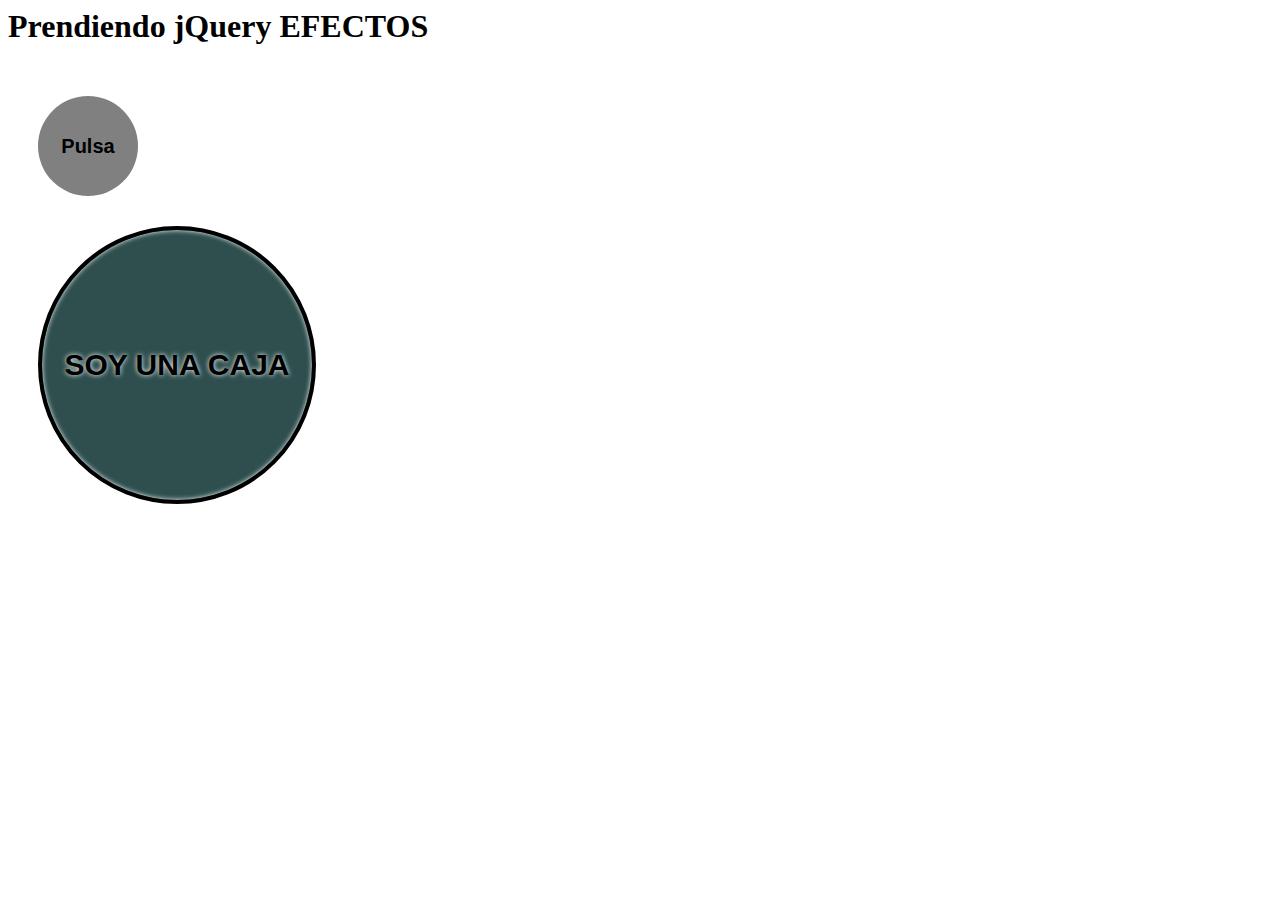
==== efectos.html @ 50f2ed4e "w" ====
<!DOCTYPE>
<html lang="es">

<head>
    <meta charset="UTF-8">
    <meta http-equiv="X-UA-Compatible" content="IE=edge">
    <meta name="viewport" content="width=device-width, initial-scale=1.0">
    <!-- <script src="https://code.jquery.com/jquery-3.6.0.js"
        integrity="sha256-H+K7U5CnXl1h5ywQfKtSj8PCmoN9aaq30gDh27Xc0jk=" crossorigin="anonymous"></script> -->
    <script src="js/jquery-3.6.0.js"></script>
    <script src="js/04-efectos.js"></script>
    <title>Aprenediendso jQuery Efectos</title>
    <style>
        .caja {
            display: flex;
            /* float: left; */
            width: 250px;
            height: 250px;
            border: 4px solid black;
            border-radius: 999px;
            background-color: darkslategrey;
            color: black;
            justify-content: center;
            align-items: center;
            text-transform: uppercase;
            font-weight: bold;
            text-shadow: 0px 0px 5px #fff;
            font-size: 30px;
            font-family: sans-serif;
            box-shadow: 0px 0px 5px white inset;
            margin: 30px;
            padding: 10px;
            cursor: pointer;
            transition: none;

        }
        button{
            border:none;
            margin-left: 30px;
            margin-top: 30px;
        }
        button:active {
            border-style: none !important;
        }

        :focus {
            outline:none;
            transform: rotate(45deg);
        }
    </style>
</head>

<body>
    <h1>Prendiendo jQuery EFECTOS</h1>

    <!-- <button id="mostrar">Mostrar</button>
    <button id="ocultar">Ocultar</button> -->
    <button id="todoEnUno">Pulsa</button>
    <div class="caja caja1">
        Soy una caja
    </div>


</body>

</html>
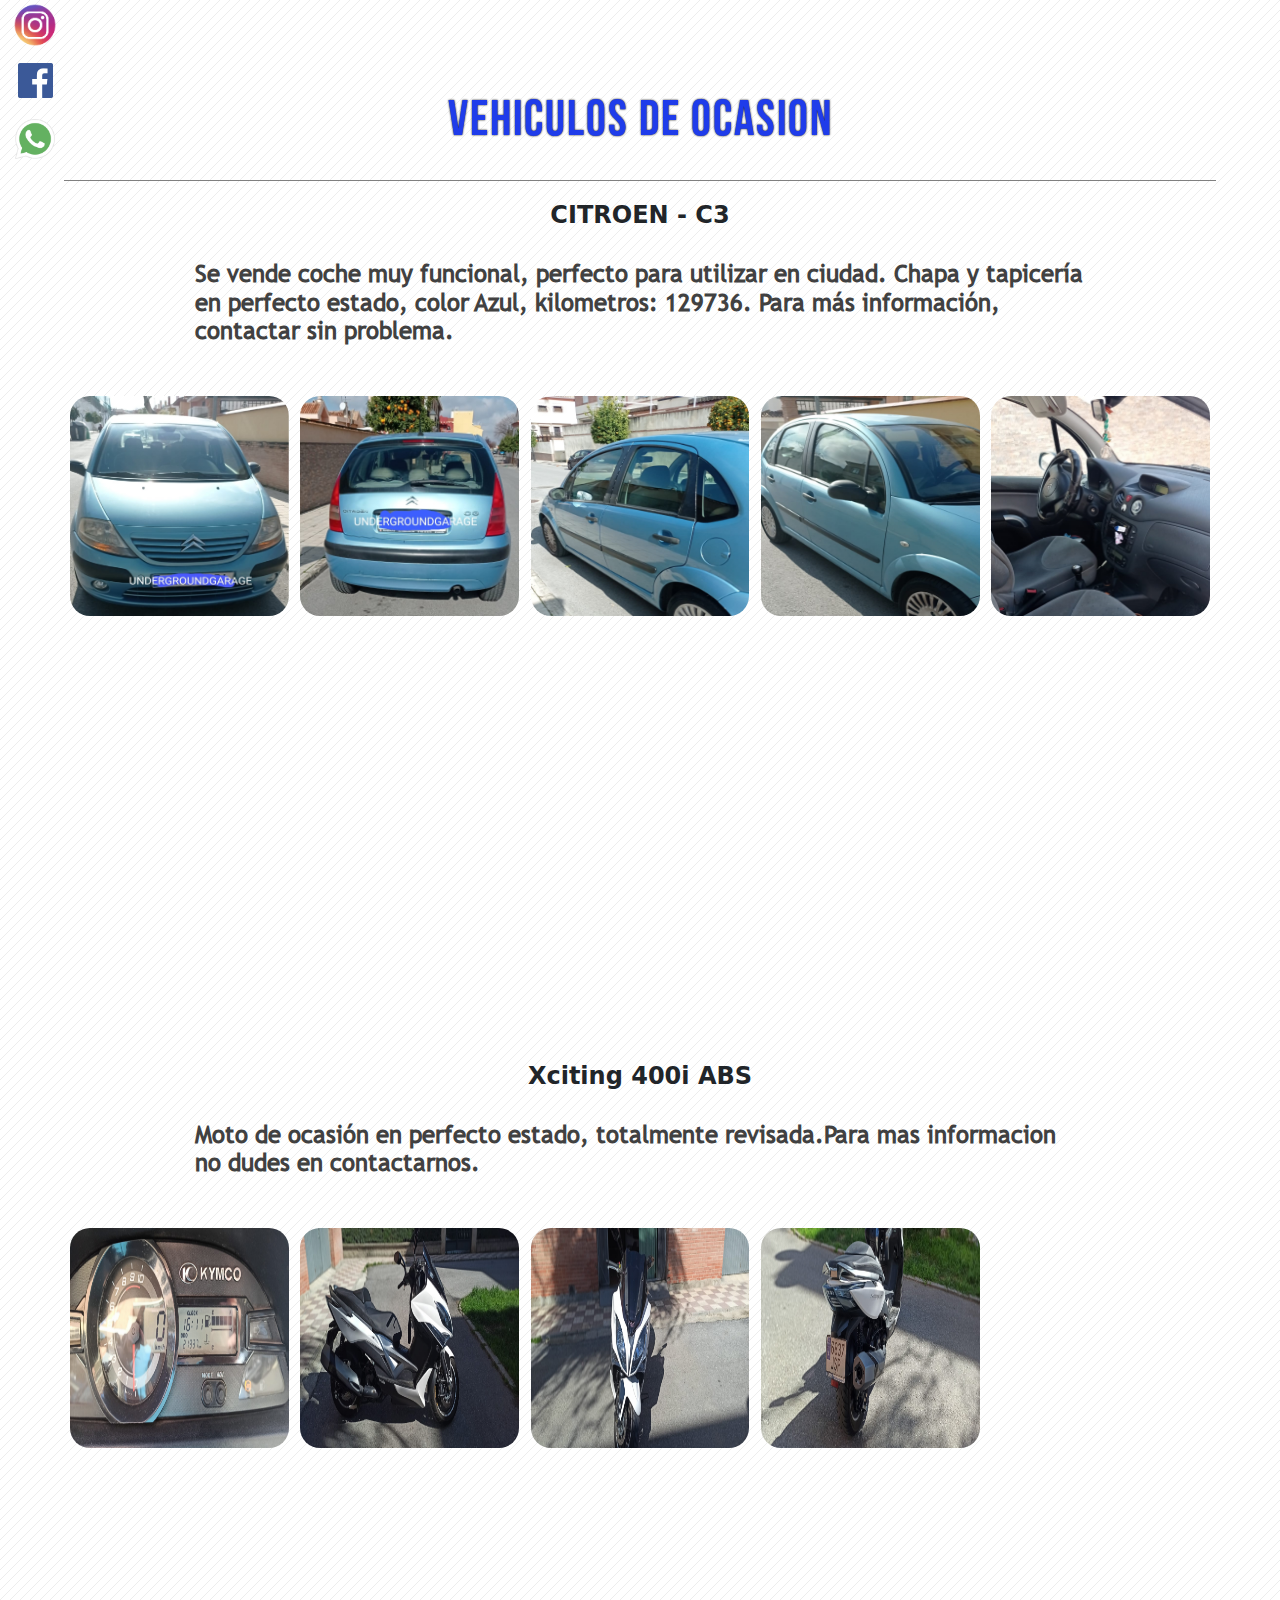
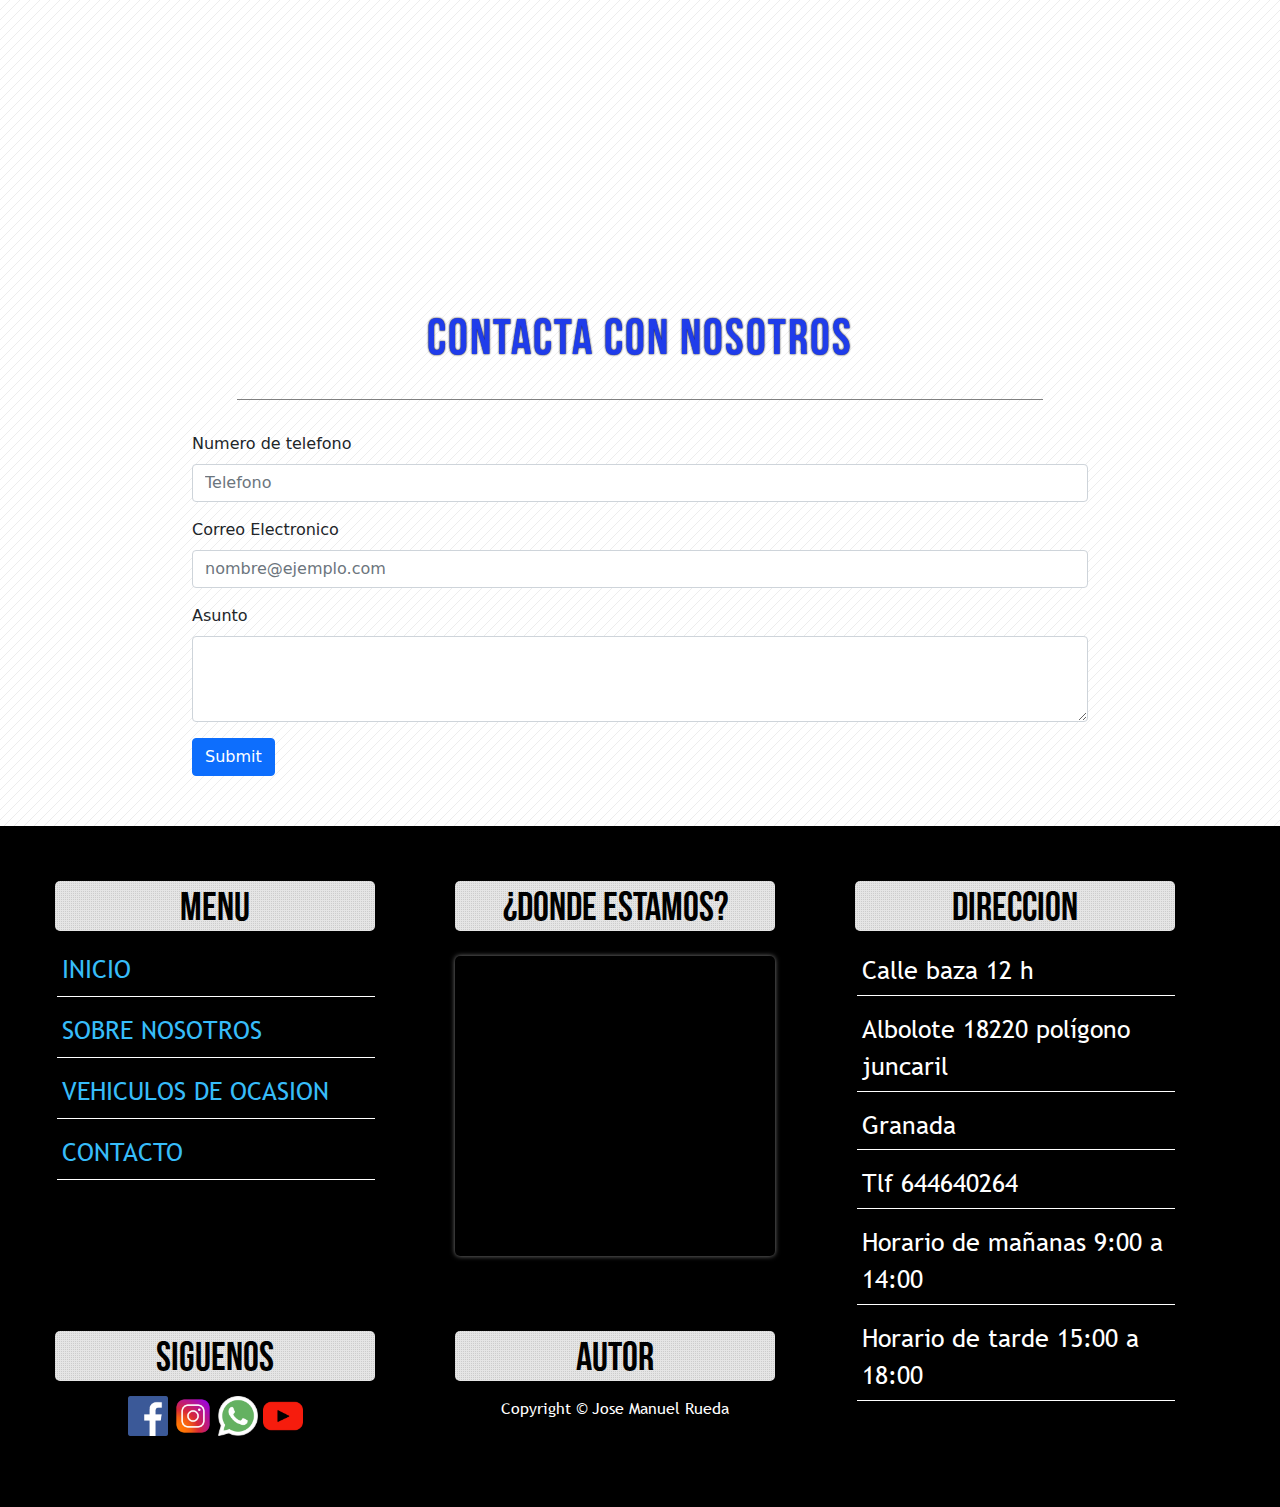
==== commit be035716: "w" ====
--- a/efectos.html
+++ b/efectos.html
@@ -1,66 +1,183 @@
-<!DOCTYPE>
+
+<!DOCTYPE html>
 <html lang="es">
 
 <head>
     <meta charset="UTF-8">
     <meta http-equiv="X-UA-Compatible" content="IE=edge">
+    <!-- <meta name="viewport" content="width=device-width, user-scalable=no"> -->
     <meta name="viewport" content="width=device-width, initial-scale=1.0">
-    <!-- <script src="https://code.jquery.com/jquery-3.6.0.js"
-        integrity="sha256-H+K7U5CnXl1h5ywQfKtSj8PCmoN9aaq30gDh27Xc0jk=" crossorigin="anonymous"></script> -->
+    <script src="https://code.jquery.com/jquery-3.6.0.js"
+        integrity="sha256-H+K7U5CnXl1h5ywQfKtSj8PCmoN9aaq30gDh27Xc0jk=" crossorigin="anonymous"></script>
     <script src="js/jquery-3.6.0.js"></script>
     <script src="js/04-efectos.js"></script>
-    <title>Aprenediendso jQuery Efectos</title>
-    <style>
-        .caja {
-            display: flex;
-            /* float: left; */
-            width: 250px;
-            height: 250px;
-            border: 4px solid black;
-            border-radius: 999px;
-            background-color: darkslategrey;
-            color: black;
-            justify-content: center;
-            align-items: center;
-            text-transform: uppercase;
-            font-weight: bold;
-            text-shadow: 0px 0px 5px #fff;
-            font-size: 30px;
-            font-family: sans-serif;
-            box-shadow: 0px 0px 5px white inset;
-            margin: 30px;
-            padding: 10px;
-            cursor: pointer;
-            transition: none;
+    <title>UndergroundGarage</title>
+    <link rel="icon" type="favicon/x-icon" href="img/logo_undergrondgarage/logo_UG_BLANCO.png" style="width: 150px;">
+    <link rel="stylesheet" href="bootstrap/css/bootstrap.min.css">
+    <link rel="stylesheet" href="css/styles.css">
+    
 
-        }
-        button{
-            border:none;
-            margin-left: 30px;
-            margin-top: 30px;
-        }
-        button:active {
-            border-style: none !important;
-        }
+    <!-- <link rel="stylesheet" href="css/responsive.css"> -->
 
-        :focus {
-            outline:none;
-            transform: rotate(45deg);
-        }
-    </style>
 </head>
 
 <body>
-    <h1>Prendiendo jQuery EFECTOS</h1>
+    <!-- INICIO DE CABECERA ----->
+    <input type="checkbox" id="btn-nav" class="checkbox">
+    <header id="header">
+        <div class="header-container"><strong id="menu2"> MENU</strong>
+            <!-- <img class="header-logo" src="" alt="">MENU</img> -->
+            <label for="btn-nav" class="btn-label">
+                <div class="header-button"></div>
+            </label>
+        </div>
+        <div class="clearfix"></div>
+     
+    </header>
+    <nav class="menu">
+        <ul>
 
-    <!-- <button id="mostrar">Mostrar</button>
-    <button id="ocultar">Ocultar</button> -->
-    <button id="todoEnUno">Pulsa</button>
-    <div class="caja caja1">
-        Soy una caja
+            <li><a href="">INICIO</a></li>
+            <li><a href="#sobre-nosotros">NOSOTROS</a></li>
+            <li><a href="#vehiculos-ocasion">VEHICULOS DE OCASION</a></li>
+            <li><a href="efectos.html">Prueba</a></li>
+            <li><a href="#formulario">CONTACTO</a></li>
+        </ul>
+    </nav>
+    <!-- FIN DE LA CABECERA -------->
+    <div class="wasap">
+        <div class='iconos' id="twiter">
+            <a href="https://www.instagram.com/undergroundgaragegaby/" class='icono'>
+                <img id="insta"
+                    src="img/kisspng-computer-icons-logo-instagram-blog-akita-5b2ffdee6d0502.8875915015298718544466.png"
+                    alt="">
+            </a>
+        </div>
+        <div class='iconos' id='facebook'>
+            <a href="https://www.facebook.com/gabriel.ruedamartinez" class="icons blue icono"><img
+                    src="img/584ac2d03ac3a570f94a666d.png" alt=""></img></a>
+
+        </div>
+        <div class='iconos' id='youtube'>
+            <a href=" https://api.whatsapp.com/send?phone=34644640264" class='icono'>
+                <img src="img/whatsapp.png" alt="">
+            </a>
+        </div>
     </div>
+    
+    
+
+    <!-- VEHICULOS DE OCASION -->
 
 
+    <div id="vehiculos-ocasion" class="vehiculos-ocasion">
+        <div class="contenido">
+            <h2 class="titulos">VEHICULOS DE OCASION</h2>
+            <div id="c3">
+                <h4>CITROEN - C3 <p>Se vende coche muy funcional, perfecto para utilizar en ciudad. Chapa y tapicería en perfecto estado, color Azul, kilometros: 129736. Para más información, contactar sin problema.  </p></h4>
+                <img src="img/vehiculos-ocasion/c3/img1.jpeg" alt="">
+                <img src="img/vehiculos-ocasion/c3/img2.jpeg" alt="">
+                <img src="img/vehiculos-ocasion/c3/img3.jpeg" alt="">
+                <img src="img/vehiculos-ocasion/c3/img4.jpeg" alt="">
+                <img src="img/vehiculos-ocasion/c3/img5.jpeg" alt="">
+            </div>
+            <div id="c3">
+                <h4>Xciting 400i ABS<p>Moto de ocasión en perfecto estado, totalmente revisada.Para mas informacion no dudes en contactarnos.</p></h4>
+                <img src="img/vehiculos-ocasion/Xciting/WhatsApp Image 2021-03-17 at 18.20.09.jpeg" alt="">
+                <img src="img/vehiculos-ocasion/Xciting/WhatsApp Image 2021-03-17 at 18.20.12 (1).jpeg" alt="">
+                <img src="img/vehiculos-ocasion/Xciting/WhatsApp Image 2021-03-17 at 18.20.12 (2).jpeg" alt="">
+                <img src="img/vehiculos-ocasion/Xciting/WhatsApp Image 2021-03-17 at 18.20.12.jpeg" alt="">
+      
+            </div>
+        </div>
+       
+    </div>
+    <!-- FIN VEHICULOS DE OCASION -->
+
+    <!-- CONTACTO -->
+    <section id="formulario">
+        <form action="pag.php" method="POST" name='Contact'>
+            <div class="contenido">
+                <h2 class="titulos">Contacta con nosotros</h2>
+            </div>
+            <div class="mb-3">
+                <label for="telefono" class="form-label">Numero de telefono</label>
+                <input type="number" class="form-control" name='telefono' id="telefono" placeholder="Telefono">
+            </div>
+            <div class="mb-3">
+                <label for="email" class="form-label">Correo Electronico</label>
+                <input type="email" class="form-control" name='email' id="email" placeholder="nombre@ejemplo.com">
+            </div>
+            <div class="mb-3">
+                <label for="asunto" class="form-label">Asunto</label>
+                <textarea class="form-control" name='asunto' id="asunto" rows="3"></textarea>
+            </div>
+            <input class="btn btn-primary" type="submit"></input>
+        </form>
+    </section>
+    <!--FIN CONTACTO -->
+    <!-- INICIO DEL FOOTER -->
+    <div class="clearfix"></div>
+    <footer id="footer">
+        <div class='wrap'>
+            <div id="menu_footer">
+                <h5>MENU</h5>
+                <ul>
+                    <li><a href="">INICIO</a></li>
+
+                    <li><a href="#sobre-nosotros">SOBRE NOSOTROS</a></li>
+                    <li><a href="#vehiculos-ocasion">VEHICULOS DE OCASION</a></li>
+                    <li><a href="#formulario">CONTACTO</a></li>
+                </ul>
+            </div>
+            <div id="location">
+                <h5>¿Donde estamos?</h5>
+                <iframe src="https://www.google.com/maps/embed?pb=!1m18!1m12!1m3!1d3176.863297934931!2d-3.644434684698024!3d37.227219979862824!2m3!1f0!2f0!3f0!3m2!1i1024!2i768!4f13.1!3m3!1m2!1s0xd71fd8f49150a3b%3A0xfebb81e3b175ee39!2sUnderground%20garage!5e0!3m2!1sen!2ses!4v1615591543558!5m2!1sen!2ses" width="600" height="450" style="border:0;" allowfullscreen="" loading="lazy"></iframe>
+                
+                
+            </div>
+
+            <div id="info">
+                <h5>Direccion</h5>
+                <p>
+                <ul>
+                    <li>Calle baza 12 h</li>
+                    <li>Albolote 18220 polígono juncaril</li>
+                    <li>Granada</li>
+                    <li>Tlf 644640264</li>
+                    <li>Horario de mañanas 9:00 a 14:00</li>
+                    <li>Horario de tarde 15:00 a 18:00</li>
+                </ul>
+                </p>
+            </div>
+            <div id="optimizado">
+                <h5>Siguenos</h5>
+                <p>
+                    <a href="https://www.facebook.com/gabriel.ruedamartinez"><img src="./img/redes-sociales/facebook.png" alt=""></img></a>
+                    <a href="https://www.instagram.com/undergroundgaragegaby/"><img src="./img/redes-sociales/instagram.png" alt=""></img></a>
+                    <a href=" https://api.whatsapp.com/send?phone=34644640264"><img src="./img/redes-sociales/whatsapp.png" alt=""></img></a>
+                    <a href=""><img src="./img/redes-sociales/youtube.png" alt=""></img></a>
+                    
+                </p>
+            </div>
+            <div id="autor">
+                <h5>Autor</h5>
+                <p>Copyright &copy; Jose Manuel Rueda</p>
+            </div>
+        </div>
+    </footer>
+    <!-- FIN DEL FOOTER -->
+    <!-- Global site tag (gtag.js) - Google Analytics -->
+    <script async src="https://www.googletagmanager.com/gtag/js?id=G-05ST44EKLR"></script>
+    <script>
+        window.dataLayer = window.dataLayer || [];
+        function gtag() { dataLayer.push(arguments); }
+        gtag('js', new Date());
+        gtag('config', 'G-05ST44EKLR');
+    </script>
+
+    <script type="text/javascript" src="jquery/jquery-3.5.1.min.js"></script>
+    <script type="text/javascript" src="bootstrap/css/bootstrap.min.css"></script>
 </body>
 
 </html>--- a/css/styles.css
+++ b/css/styles.css
@@ -0,0 +1,1203 @@
+/* FUENTES */
+@font-face {
+  font-family: TrebuchetMS;
+  src: url(fonts/TrebuchetMS.ttf);
+  font-weight: normal;
+  font-style: normal;
+}
+@font-face {
+  font-family: BebasNeue;
+  src: url(fonts/BebasNeue.otf);
+  font-weight: normal;
+  font-style: normal;
+}
+@font-face {
+  font-family: WebSymbolRegular;
+  src: url(fonts/websymbols-regular-webfont.svg#WeBSymbolsRegular) format(svg), url(fonts/websymbols-regular-webfont.eot);
+  src: url(fonts/websymbols-regular-webfont.eot?#iefix) format("truetype"), url(fonts/websymbols-regular-webfont.woff) format("woff"), url(fonts/websymbols-regular-webfont.ttf) format("truetype"), url(fonts/websymbols-regular-webfont.svg) format("svg");
+  font-weight: normal;
+  font-style: normal;
+}
+/* ESTILOS GENERALES */
+* {
+  margin: 0px auto;
+  padding: 0px auto;
+  list-style: none !important;
+  text-decoration: none !important;
+}
+
+.clearfix {
+  float: none;
+  clear: both;
+}
+
+body {
+  text-decoration: none !important;
+  background-image: url(../img/pattern.png);
+  width: 100%;
+}
+
+#barra-2 {
+  height: auto;
+}
+
+.ancho {
+  width: 50% !important;
+}
+
+.wrap {
+  text-decoration: none !important;
+  width: 1250px;
+  margin: 0px auto;
+}
+
+/* CABECERA */
+/* 1 cabecera */
+.grid-main {
+  display: grid;
+  grid-gap: 20px;
+  grid-template-columns: repeat(4, 2fr);
+  grid-column-end: auto;
+  grid-column: 2/3;
+  grid-row: 1/2;
+  align-items: center;
+}
+
+.site-description a {
+  grid-column: 2/3;
+  padding-left: 10px;
+  justify-content: center;
+  align-items: center;
+}
+
+.site-description img {
+  width: 26px;
+}
+
+.site-description {
+  margin-top: 10px;
+  width: auto;
+  height: 0px auto;
+}
+
+.gear, .icon {
+  font-family: WebSymbolRegular;
+}
+
+.wrap {
+  margin-top: 150px;
+}
+
+/* SOCIAL */
+.icons {
+  font-family: WebSymbolRegular;
+  font-size: 33px;
+}
+
+#social {
+  height: 190px;
+  overflow: hidden;
+}
+
+#social div {
+  font-size: 30px;
+  width: 50px;
+  height: 50px;
+  margin-left: 20px;
+  margin-top: 10px;
+  margin-bottom: 10px;
+  color: black;
+  overflow: hidden;
+}
+
+#social div a {
+  font-size: 40px;
+  font-weight: normal;
+  color: #1072a7;
+}
+
+#instaa {
+  height: 100%;
+}
+
+.red {
+  color: red !important;
+}
+
+.blue {
+  color: #1877f2 !important;
+}
+
+.blue2 {
+  color: #00a2f3 !important;
+}
+
+.overlay {
+  display: block;
+  font-size: 30px;
+  transform: translateY(-100%);
+  margin-left: -10px;
+  margin-top: -35px;
+  margin-bottom: 20px;
+  color: #1072a7;
+  position: absolute;
+  transition: all 300ms linear;
+  opacity: 0;
+}
+
+#social div:hover .overlay {
+  opacity: 1;
+  text-shadow: 0px 0px 1px #777676, 1px 1px 1px black, 0px 0px 1px white, 0px 1px black;
+  font-family: BebasNeue;
+  transform: translateY(0%) scale(1.5, 1.5);
+  transform: translateX(100%) scale(1.5, 1.5);
+}
+
+#logo {
+  grid-column: 1/2;
+  grid-row: 1/3;
+  width: auto;
+  background-color: transparent;
+  text-align: center;
+  margin-top: 10px;
+  margin-left: 20px;
+  letter-spacing: 1px;
+  cursor: pointer;
+  overflow: hidden;
+  transition: all 300ms;
+  height: auto;
+}
+
+#logo .gear {
+  display: none;
+  float: left;
+  font-size: 30px;
+  margin-top: 10px;
+  margin-left: 26px;
+  /* inicio animacion */
+  animation-name: rotate-gear;
+  animation-duration: 3s;
+  animation-iteration-count: infinite;
+  animation-timing-function: linear;
+  transition: all 500ms;
+}
+
+#imagen-logo {
+  display: block;
+  /* width: 70px; */
+  padding-left: 40px;
+  padding-bottom: 10px;
+  height: 100px;
+  margin: 10px auto;
+}
+
+@keyframes rotate-gear {
+  0% {
+    transform: rotateZ(0deg);
+    color: white;
+  }
+  50% {
+    transform: rotateZ(180deg);
+    color: black;
+  }
+  100% {
+    transform: rotateZ(360deg);
+    color: white;
+  }
+}
+#logo:hover h3 {
+  animation: fromRinght 300ms linear;
+}
+
+@keyframes fromRinght {
+  from {
+    transform: translateX(200%);
+  }
+  to {
+    transform: translateX(0%);
+  }
+}
+#logo:hover .gear {
+  /* animation-name: desdeabajo; */
+  /* animation-duration: linear; */
+  /* animation-iteration-count: infinite; */
+  animation: frombellow 500ms linear;
+}
+
+@keyframes frombellow {
+  0% {
+    transform: translateY(0%);
+  }
+  50% {
+    transform: translateY(200%);
+  }
+  100% {
+    transform: translateY(0%);
+  }
+}
+/* fin animacion */
+/* #logo:hover{
+    border-radius: 2px;
+    color: black;
+    background-color:#2176b3;
+} */
+#logo h3 {
+  display: block;
+  float: right;
+  font-size: 40px;
+  margin-top: 5px;
+  transition: all 300ms;
+  margin-right: 65px;
+}
+
+#menu {
+  display: flex;
+  justify-content: center;
+  align-items: center;
+  grid-column: 2/3;
+  grid-row: 2/3;
+  height: auto;
+  background-color: transparent;
+  transition: all 500ms;
+}
+
+#menu ul {
+  display: flex;
+  justify-content: center;
+  align-items: center;
+  height: 30px;
+}
+
+#menu ul li a {
+  color: white;
+  display: block;
+  transition: all 200ms;
+  text-decoration: none !important;
+}
+
+#menu ul li a:hover {
+  color: #37bcf9;
+  transform: scale(1.2, 1.2);
+  transition: all 200ms;
+}
+
+#menu ul li {
+  font-size: 24px;
+  display: inline-block;
+  margin: 0px 20px 0px 20px;
+  letter-spacing: 1px;
+  line-height: 70px;
+}
+
+/* BANER */
+#baner {
+  margin-top: 80px;
+  width: 93.5%;
+  height: 250px;
+  border: 10px solid white;
+  box-shadow: 0px 0px 2px gray;
+  /* background-position: -70px -360px; */
+  background-position: center;
+  background-image: url(../img/logo_undergrondgarage/logopeq.jpg);
+  background-repeat: no-repeat;
+  background-size: 50%;
+  /* margin: 20px auto; */
+  animation: showText 5s linear;
+  overflow: hidden;
+}
+
+/* @keyframes showText{
+    0% {
+        background-position: -70px -60px;
+    }
+    100% {
+        background-position: -70px -360px;
+    }
+} */
+#baner h1 {
+  background-color: white;
+  display: none;
+  width: 80% !important;
+  height: auto;
+  font-family: BebasNeue;
+  color: white;
+  font-size: 70px;
+  letter-spacing: 3px;
+  margin: 38px auto;
+  margin-left: 6%;
+  font-weight: normal;
+  text-shadow: 2px 2px 1px black;
+  text-transform: uppercase;
+  animation: showText2 5s linear;
+}
+
+@keyframes showText2 {
+  0% {
+    transform: translateX(-200%) scale(5.5);
+  }
+  /* 25%{
+      transform: translateX(300%) scale(4,5);
+
+
+  }    */
+  50% {
+    transform: translateX(200%) scale(3.5);
+    color: rgba(255, 255, 255, 0.508);
+  }
+  75% {
+    transform: translateX(-100%) scale(2.1);
+    opacity: 0;
+    color: white;
+  }
+  100% {
+    transform: translateX(0%) scale(1, 1);
+    opacity: 1;
+    color: white;
+    text-shadow: 2px 2px 1px black;
+  }
+}
+/* boton wasap */
+.wasap {
+  display: grid;
+  grid-template-columns: 15%;
+  grid-template-rows: repeat(4, 1fr);
+  /* grid-template-rows: repeat(10,1fr); */
+  width: auto;
+  height: auto;
+  padding-left: 10px;
+  position: fixed;
+  grid-row-gap: 10px;
+  /* transform: translateX(1%); */
+}
+
+#twiter img {
+  margin-bottom: -10px !important;
+  width: 50px;
+}
+
+#twiter {
+  margin: 0px auto;
+  grid-column: 1/2;
+  grid-row: 1/2;
+}
+
+#facebook {
+  width: 50px;
+  display: flex;
+  justify-content: center;
+  align-items: center;
+}
+
+#facebook img {
+  width: 35px !important;
+  grid-column: 1/2;
+  grid-row: 2/3;
+}
+
+#youtube {
+  width: 50px;
+}
+
+#youtube img {
+  display: flex;
+  justify-content: center;
+  align-items: center;
+  width: 40px !important;
+  grid-column: 1/2;
+  grid-row: 3/4;
+}
+
+#wasapp {
+  grid-column: 1/2;
+  grid-row: 4/5;
+}
+
+#wasapp img {
+  width: 50px;
+}
+
+.wrap {
+  margin-top: 15px;
+}
+
+/* CAJAS DE TARGETAS */
+#cards {
+  margin-top: 20px;
+  width: 0px auto;
+  display: grid;
+  grid-template-columns: repeat(3, 1fr);
+  grid-column-gap: 20px;
+}
+
+#card {
+  width: 80%;
+  height: auto;
+  border: 1px solid #ccc;
+  box-shadow: 1px 1px 2px #ddd;
+  overflow: hidden;
+  display: block;
+  float: left;
+  background-color: white;
+  margin-top: 40px;
+  cursor: pointer;
+  transition: all 400ms;
+  text-align: center;
+}
+
+#card:hover {
+  background-color: black;
+}
+
+.icon {
+  display: block;
+  width: 90%;
+  height: auto;
+  line-height: 110px;
+  /* margin-top: 24px; */
+  font-size: 50px;
+  margin: 0px auto;
+  padding: 10px;
+  transition: all 300ms;
+}
+
+.icon img {
+  width: 90%;
+}
+
+#card:hover .icon {
+  animation: moveicon 500ms linear;
+  color: #37bcf9;
+  font-size: 70px;
+}
+
+@keyframes moveicon {
+  from {
+    transform: translateY(-200%);
+  }
+  to {
+    transform: translateY(0%);
+  }
+}
+#card:hover .category {
+  animation: movecategory 600ms linear;
+  color: White;
+}
+
+@keyframes movecategory {
+  from {
+    transform: translateX(-100%);
+  }
+  to {
+    transform: translateX(0%);
+  }
+}
+.category {
+  width: 90%;
+  height: 50px;
+  color: #1d538c;
+  font-family: TrebuchetMS;
+  font-weight: bold;
+  transition: all 300ms;
+  padding: 10px;
+  font-size: 21px;
+}
+
+.description {
+  font-family: TrebuchetMS;
+  color: #2566aa;
+  font-size: 15px;
+  transition: all 300ms;
+  padding: 10px;
+}
+
+#card:hover .description {
+  animation: movedescription 700ms linear;
+}
+
+@keyframes movedescription {
+  from {
+    transform: translateY(300%);
+    color: black;
+  }
+  to {
+    transform: translateY(0%);
+    color: #2566aa;
+  }
+}
+.sobre-nosotros {
+  padding-top: 50px;
+  margin-top: 120px auto !important;
+}
+
+.contenido {
+  margin-bottom: 32px !important;
+  width: 80%;
+  height: auto;
+}
+
+.contenido h2 {
+  display: flex;
+  border-bottom: 1px solid gray;
+  align-items: center;
+  justify-content: center;
+  font-family: BebasNeue;
+  font-size: 50px;
+  padding-top: 50px;
+  padding-bottom: 30px;
+  letter-spacing: 2px;
+  color: #1F3CEA;
+  text-shadow: 0px 0px 2px black;
+  margin: 0px auto;
+  text-align: center;
+  width: auto;
+}
+
+.contenido p {
+  margin: 30px auto;
+  width: 80%;
+  height: auto;
+  font-family: TrebuchetMS;
+  color: #414141;
+}
+
+#imagen-pintura img {
+  width: 100%;
+}
+
+#clearfix {
+  float: none;
+  clear: both;
+}
+
+#footer {
+  width: 100%;
+  height: auto;
+  background-color: black;
+  color: white;
+  overflow: hidden;
+}
+
+#footer .wrap > div {
+  float: left;
+  width: 320px;
+  height: 370px;
+  margin: 40px;
+  text-align: center;
+  color: white;
+  font-family: TrebuchetMS;
+}
+
+#footer a {
+  text-decoration: none !important;
+  color: #37bcf9;
+  transition: all 300ms;
+}
+
+#footer h5 {
+  display: block;
+  background: url(../img/pxgray.png), white;
+  height: 50px;
+  initial-letter: 2px;
+  text-align: center;
+  font-size: 40px;
+  font-family: BebasNeue;
+  line-height: 55px;
+  color: black;
+  border-radius: 5px;
+  margin-bottom: 15px;
+}
+
+#footer ul {
+  text-align: left;
+  font-size: 25px;
+  margin-left: -30px;
+}
+
+#footer ul li {
+  margin-top: 10px;
+  padding: 5px;
+  border-bottom: 1px solid white;
+}
+
+#footer ul li a {
+  display: block;
+  height: 40px;
+  transition: all 300ms;
+}
+
+#footer ul li a:hover {
+  padding-left: 50px;
+  color: white;
+  transform: scale(1.3);
+}
+
+#footer iframe {
+  width: 100%;
+  height: 300px;
+  margin-top: 10px;
+  margin-bottom: 10px;
+  border-radius: 5px;
+  border: 5px solid white;
+  box-shadow: 0px 0px 5px gray;
+}
+
+#footer img {
+  margin-bottom: 15px;
+  width: 40px;
+}
+
+#footer #img {
+  margin-bottom: 15px;
+  max-width: 100%;
+  width: 200px !important;
+}
+
+#footer img:hover {
+  transform: scale(1.5);
+}
+
+#autor {
+  height: auto !important;
+}
+
+#optimizado {
+  height: auto !important;
+}
+
+#menu_footer {
+  height: auto !important;
+}
+
+#contenido h1 {
+  margin-bottom: 20px;
+}
+
+.checkbox {
+  display: none;
+}
+
+header {
+  background-color: black;
+  position: fixed;
+  margin-top: -80px;
+  width: 100%;
+  z-index: 10;
+}
+
+.header-container {
+  width: 90%;
+  position: relative;
+  margin: 1rem auto;
+  display: flex;
+  justify-content: space-between;
+  align-items: center;
+}
+
+.header-logo {
+  width: 3rem;
+}
+
+.btn-label {
+  width: 2rem;
+  height: 1.4rem;
+}
+
+#menu2 {
+  margin-right: 100px;
+  color: white;
+}
+
+.header-button {
+  width: 2rem;
+  height: 0.2rem;
+  background: white;
+  position: absolute;
+  top: 0.9rem;
+  transition: all 0.2s;
+}
+
+.header-button::before,
+.header-button::after {
+  content: "";
+  width: 2rem;
+  height: 0.2rem;
+  background: white;
+  position: absolute;
+  top: -0.6rem;
+  transition: all 0.2s;
+}
+
+.header-button::after {
+  top: 0.6rem;
+}
+
+.menu {
+  background: #d1d1d1;
+  width: 100%;
+  height: 16rem;
+  position: fixed;
+  z-index: 9;
+  top: -19rem;
+  display: flex;
+  flex-direction: column;
+  justify-content: space-around;
+  text-align: center;
+  padding-top: 2rem;
+  transition: all 0.5s;
+}
+.menu ul {
+  list-style: none;
+}
+.menu ul li {
+  margin: 0.5rem;
+}
+.menu ul li a {
+  font-size: 20px;
+  margin: 0.1rem;
+  color: #000;
+  text-decoration: none;
+}
+.menu ul li:hover {
+  color: #2566aa;
+  font-weight: bold;
+  transform: scale(1.4);
+}
+.menu ul li:hover a {
+  color: #2566aa;
+  font-weight: bold;
+  text-shadow: 0px 0px 1px #3570af;
+}
+
+.checkbox:checked ~ .menu {
+  top: 0rem;
+}
+
+.checkbox:checked + header .header-container label .header-button {
+  background: none;
+}
+
+.checkbox:checked + header .header-container label .header-button::before {
+  transform: rotate(35deg);
+  top: 0;
+}
+
+.checkbox:checked + header .header-container label .header-button::after {
+  transform: rotate(-35deg);
+  top: 0;
+}
+
+.vehiculos-ocasion {
+  padding-top: 40px;
+}
+
+.contenido {
+  width: 90%;
+}
+
+#c3 {
+  width: 100%;
+  margin: 0px auto;
+  display: grid;
+  grid-template-columns: repeat(5, 1fr);
+  grid-template-rows: 1fr 3fr;
+}
+#c3 img {
+  width: 95%;
+  height: 220px;
+  border-radius: 20px;
+}
+#c3 img:hover {
+  transform: scale(2);
+}
+#c3 h4 {
+  text-align: center;
+  margin: 20px;
+  font-weight: bold;
+  grid-column: 1/6;
+}
+#c3 h4 p {
+  text-align: start;
+}
+
+#formulario {
+  width: 70%;
+  margin: 0px auto;
+  padding-top: 40px;
+  padding-bottom: 50px;
+}
+
+@media (max-width: 1250px) {
+  .wrap {
+    width: 100%;
+  }
+
+  /* #card{
+      width: 17%;
+      margin: 1.2%;
+  } */
+  #card p {
+    display: block;
+    width: 90%;
+    margin: 0 auto;
+    text-align: center;
+  }
+
+  aside {
+    width: 30%;
+    min-height: 1000px;
+  }
+
+  aside input[type=text] {
+    width: 78%;
+  }
+
+  aside input[type=button] {
+    font-size: 14px;
+  }
+
+  #login input[type=submit], #login input[type=reset] {
+    width: 37.8%;
+    margin-left: 7.3%;
+  }
+
+  #login a {
+    font-size: 13px;
+  }
+
+  #articles {
+    width: 64%;
+  }
+
+  #articles article {
+    width: 95%;
+  }
+
+  #footer {
+    height: auto;
+  }
+
+  #footer .wrap > div {
+    width: 40%;
+  }
+
+  #footer .wrap > div:last-child {
+    width: 90%;
+  }
+
+  #footer h5 {
+    font-size: 35px;
+  }
+}
+@media (max-width: 1080px) {
+  .contenido {
+    width: 100%;
+  }
+
+  #card .category {
+    font-size: 17px;
+  }
+
+  #card .description {
+    font-size: 13px;
+  }
+
+  #c3 {
+    margin: 0px auto;
+    display: grid;
+    grid-template-columns: repeat(3, 1fr);
+    grid-template-rows: 1fr 2fr 2fr;
+  }
+  #c3 img {
+    width: 95%;
+    height: 300px;
+    border-radius: 20px;
+  }
+  #c3 img:hover {
+    transform: scale(1.5);
+  }
+  #c3 h4 {
+    margin: 20px;
+    font-weight: bold;
+    grid-column: 1/4;
+  }
+}
+@media (max-width: 988px) {
+  .overlay {
+    font-size: 24px;
+    margin-left: -5px;
+  }
+
+  .data {
+    font-size: 10px;
+    height: 20px;
+    line-height: 20px;
+  }
+}
+@media (max-width: 889px) {
+  #footer {
+    height: auto;
+  }
+
+  #footer .wrap > div {
+    width: 90%;
+  }
+
+  #footer h5 {
+    font-size: 25px;
+  }
+
+  #blog:hover a {
+    transform: scale(1.6);
+  }
+}
+@media (max-width: 895px) {
+  #login input[type=email], #login input[type=password] {
+    width: 70%;
+  }
+
+  #login a {
+    font-size: 12px;
+  }
+}
+@media (max-width: 850px) {
+  #baner {
+    width: 90%;
+    height: 150px !important;
+    /* margin-left:-10px; */
+  }
+
+  #baner h1 {
+    padding: 0px;
+    margin: 0px auto;
+    width: 80%;
+    line-height: 120px;
+    text-align: center;
+    font-size: 50px;
+  }
+
+  .contenido h1 {
+    font-size: 200%;
+  }
+}
+@media (max-width: 782px) {
+  aside input[type=text] {
+    width: 70%;
+  }
+}
+@media (max-width: 769px) {
+  #menu {
+    width: 100%;
+  }
+
+  #footer .wrap > div {
+    width: 97%;
+    margin-left: auto;
+  }
+
+  #footer .wrap > div:last-child {
+    width: 98%;
+    margin-left: auto;
+  }
+
+  .icon {
+    font-size: 40px;
+  }
+
+  .category {
+    width: 95%;
+    font-size: 14px;
+    margin-top: -30px;
+  }
+
+  #card:hover .icon {
+    font-size: 40px;
+  }
+
+  #c3 {
+    margin: 0px auto;
+    display: block;
+    grid-template-columns: 1fr !important;
+    grid-template-rows: 1fr repeat(5, 1fr) !important;
+  }
+  #c3 h4 {
+    text-align: center;
+  }
+  #c3 img {
+    display: flex;
+    width: 80%;
+    height: auto;
+    align-items: center;
+    margin-bottom: 30px;
+    justify-content: center;
+  }
+  #c3 img:hover {
+    transform: scale(1);
+  }
+}
+@media (max-width: 710px) {
+  #logo {
+    display: grid;
+    justify-content: center;
+    align-items: center;
+    grid-column: 1/3;
+    grid-row: 1/2;
+    grid-column: 1/2;
+    width: 90%;
+  }
+
+  #menu {
+    grid-column: 1/3;
+    grid-row: 2/3;
+    display: flex;
+    justify-content: center;
+    align-items: center;
+    height: auto;
+  }
+
+  .wrap {
+    margin-top: 15px;
+  }
+
+  #menu ul {
+    margin: 0px auto;
+    width: 100%;
+  }
+
+  #cards {
+    width: 100%;
+    padding: 0px;
+    display: grid;
+    grid-template-columns: 1fr;
+    grid-row-gap: 20px;
+  }
+
+  #card {
+    margin: 0px auto;
+    width: 90%;
+  }
+}
+@media (max-width: 640px) {
+  .titulos {
+    font-size: 30px !important;
+  }
+
+  .category {
+    width: 80%;
+  }
+
+  #span1 > input[type=text] {
+    width: 85%;
+  }
+
+  #boton {
+    width: 10%;
+  }
+
+  #imagen-logo {
+    padding-left: 0px;
+  }
+}
+@media (max-width: 610px) {
+  .contenido h1 {
+    font-size: 150%;
+  }
+}
+@media (max-width: 565px) {
+  #baner {
+    width: 80%;
+    height: 100px !important;
+    /* margin-left:-10px; */
+  }
+
+  .wrap {
+    margin-top: 15px !important;
+  }
+
+  #menu ul li {
+    display: flex;
+    align-items: center;
+    justify-content: center;
+    width: 30%;
+    font-size: 20px;
+    height: 30px;
+  }
+
+  #imagen-logo {
+    padding-left: 0px;
+    height: 80px;
+  }
+
+  .grid-main {
+    grid-column: 2/3;
+    grid-row: 1/2;
+  }
+}
+@media (max-width: 540px) {
+  #span1 > input[type=text] {
+    width: 85%;
+  }
+
+  #boton {
+    width: 10%;
+  }
+}
+@media (max-width: 478px) {
+  #menu ul li {
+    display: flex;
+    align-items: center;
+    width: 30%;
+    font-size: 17px;
+    justify-content: center;
+  }
+
+  #imagen-logo {
+    padding-left: 0px !important;
+  }
+
+  #cards {
+    margin-top: 20px;
+  }
+}
+@media (max-width: 432px) {
+  #imagen-logo {
+    display: flex;
+    justify-content: center;
+    align-items: center;
+    margin-bottom: 5px;
+  }
+
+  .grid-main {
+    grid-column: 1/2;
+    grid-row: 2/3;
+  }
+
+  #menu {
+    grid-column: 1/2;
+    grid-row: 2/3;
+  }
+
+  #menu ul {
+    padding: 0px;
+    width: 90%;
+  }
+
+  #menu ul li {
+    font-size: 13px;
+    width: 100%;
+  }
+}
+@media (max-width: 410px) {
+  #info ul li {
+    font-size: 20px;
+  }
+
+  #info {
+    margin-bottom: 20px;
+  }
+
+  #c3 h4 p {
+    font-size: 15px;
+  }
+}
+
+/*# sourceMappingURL=styles.css.map */
--- a/css/responsive.css
+++ b/css/responsive.css
@@ -0,0 +1,349 @@
+@media (max-width:1250px){
+    .wrap{
+        width: 90%;
+        
+    }
+    #baner h1{
+        width: 100%;
+        
+        
+
+    }
+    /* #card{
+        width: 17%;
+        margin: 1.2%;
+    } */
+    #card p{
+        display: block;
+        width: 90%;
+        margin: 0 auto;
+        text-align: center;
+    }
+    aside{
+        width: 30%;
+        min-height: 1000px;
+    }
+    aside input[type="text"]{
+        width: 78%;
+    }
+    aside input[type="button"]{
+        font-size: 14px;
+    }
+    #login input[type="submit"],#login input[type="reset"]{
+        width: 37.8%;
+        margin-left: 7.3%;
+    }
+    #login a {
+        
+        font-size: 13px;
+    }    
+    #articles{
+        width: 64%;
+    }
+    #articles article{
+        width: 95%;
+    }
+    #footer{
+        height: auto;
+    }
+    #footer .wrap > div{
+        width: 40%;
+    }
+    #footer .wrap > div:last-child{
+        width: 90%;
+    }
+    #footer h5{
+        font-size:35px;
+    }
+}
+@media (max-width:1080px){
+    .contenido{
+        width: 100%;
+    }
+    #card .category{
+        font-size: 17px;
+        
+
+    }
+    #card .description{
+        font-size:13px;
+    }
+   
+}
+@media (max-width:988px){
+    .overlay{
+        font-size:24px ;
+        margin-left: -5px;
+    }  
+    .data{
+        font-size: 10px;
+        height: 20px;
+        line-height: 20px;
+    }
+}
+@media (max-width:910px){
+   
+}
+@media (max-width:889px){
+    #footer{
+        height: auto;
+    }
+    #footer .wrap > div{
+        width: 90%;
+    }
+    
+    #footer h5{
+        font-size:25px;
+    }
+    #blog:hover a {
+        transform: scale(1.6);
+    }
+
+    
+}
+@media (max-width:895px){
+    #login input[type="email"], #login input[type="password"]{
+    width: 70%;
+    }
+    #login a {
+        font-size: 12px;
+    }
+}
+@media (max-width:850px){
+    #baner{
+        width:90%; 
+        /* margin-left:-10px; */
+    }
+    #baner h1{
+        padding: 0px;
+        margin: 0px auto ;
+        width: 95%;
+        line-height:120px;
+        text-align: center;
+        font-size: 50px;
+        
+
+    }
+    .contenido h1{
+        font-size: 200%;
+    }
+}
+@media (max-width:782px){
+    aside input[type="text"] {
+        width: 70%;
+    }
+}
+@media (max-width:769px){
+    #header{
+        height: 130px;
+    }
+    #menu{
+        width: 100%;
+    }
+    #footer .wrap > div {
+        width: 97%;
+        margin-left: auto;
+    }
+    #footer .wrap > div:last-child {
+        width: 98%;
+        margin-left: auto;
+    }
+    .icon{
+        font-size:40px
+    }
+    #card{
+        /* height:145px */
+    }
+    .category{
+        width: 95%;
+        font-size: 14px;
+        margin-top: -30px;
+
+    }    
+    #card:hover .icon {
+        
+        font-size: 40px;
+    }
+}
+@media (max-width:710px){
+    #header{
+        height: auto;
+        display:grid;
+        grid-template-columns: 40% 60%;
+        grid-template-rows: 1fr 1fr 1fr;
+    }
+    #menu{
+        grid-column: 1/3;
+        grid-row: 3/4;
+    }
+    .wrap{
+        margin-top: 190px;
+    }
+   
+    .contenido{
+        
+        margin-top: 120px  !important;
+    }
+   
+    #menu ul {
+        margin: 0px auto;
+            margin-left: auto;
+        margin-left: -38px;
+        width: 100%;
+    }
+    #cards{
+        width: 100%;
+        padding: 0px;
+        display: grid;
+        grid-template-columns:1fr;
+        grid-row-gap: 20px;
+        
+        
+    }
+    
+   
+    #card{
+        margin: 0px auto;
+        width: 90%;
+    }
+}   
+@media (max-width:640px){
+   
+    .category{
+        width: 80%;
+    }
+   
+    #span1 > input[type="text"] {
+        width: 85%;
+    }
+    #boton{
+        width:10%;
+    }
+    #imagen-logo{
+        padding-left: 0px;
+    }
+}
+@media (max-width:610px){
+    .contenido h1{
+        font-size: 150%;
+    }
+}
+@media (max-width:565px){
+    #header{
+        height: auto;
+        display:grid;
+        grid-template-columns: 1fr 1fr;
+        grid-template-rows: 1fr  0.5fr ;
+    }
+    #menu{
+        grid-row: 2/3;
+    }
+    #menu ul li{
+        display: flex;
+        align-items: center;
+        justify-content:center;
+        width: 30%;
+        font-size:20px;
+        height: 30px;
+    }
+    .wrap{
+        margin-top: 150px;
+    }
+    #logo{
+        height: auto;
+        grid-column: 1/2;
+        grid-row: 1/2;
+    }
+    #imagen-logo{
+        padding-left: 0px;
+        height: 80px;
+    }
+    .grid-main{
+        grid-column:2/3;
+        grid-row: 1/2;
+    }
+
+
+}
+
+@media (max-width:540px){
+    #baner{
+        line-height: 25px;
+        height: 120px;
+    }
+    #baner h1{
+        font-size: 25px;
+    }
+    
+    #span1 > input[type="text"] {
+        width: 85%;
+    }
+    #boton{
+        width:10%;
+    }
+  
+}
+
+@media (max-width:478px){ 
+    #menu ul li{
+        display: flex;
+        align-items: center;
+        width: 30%;
+        font-size:17px;
+        justify-content:center;
+    }
+   
+    #imagen-logo{
+        
+        
+        padding-left: 0px  !important;
+    }
+    #cards{
+        margin-top: 20px;
+    }
+}
+@media (max-width:432px){
+    #header{
+        height: auto;
+        display:grid;
+        grid-template-columns: 1fr ;
+        grid-template-rows: 1fr 0.5fr 0.5fr;
+    }
+    #logo{
+        grid-column:1/2;
+        display:grid;
+        justify-content: center;
+        align-items: center;
+        width:90%;
+    }
+    #imagen-logo{
+        display:flex;
+        justify-content: center;
+        align-items: center;
+        margin-bottom: 5px;
+    }
+    .grid-main{
+        grid-column:1/2;
+        grid-row: 2/3;
+    }
+    #menu{
+        grid-column:1/2;
+        grid-row: 3/4;
+
+    }
+    #menu ul li{
+        
+        font-size:13px;
+        width:100%;
+        
+    }
+    .wrap{
+        margin-top: 190px;
+    }
+    
+    
+}
+@media (max-width:410px){
+    
+}
+    
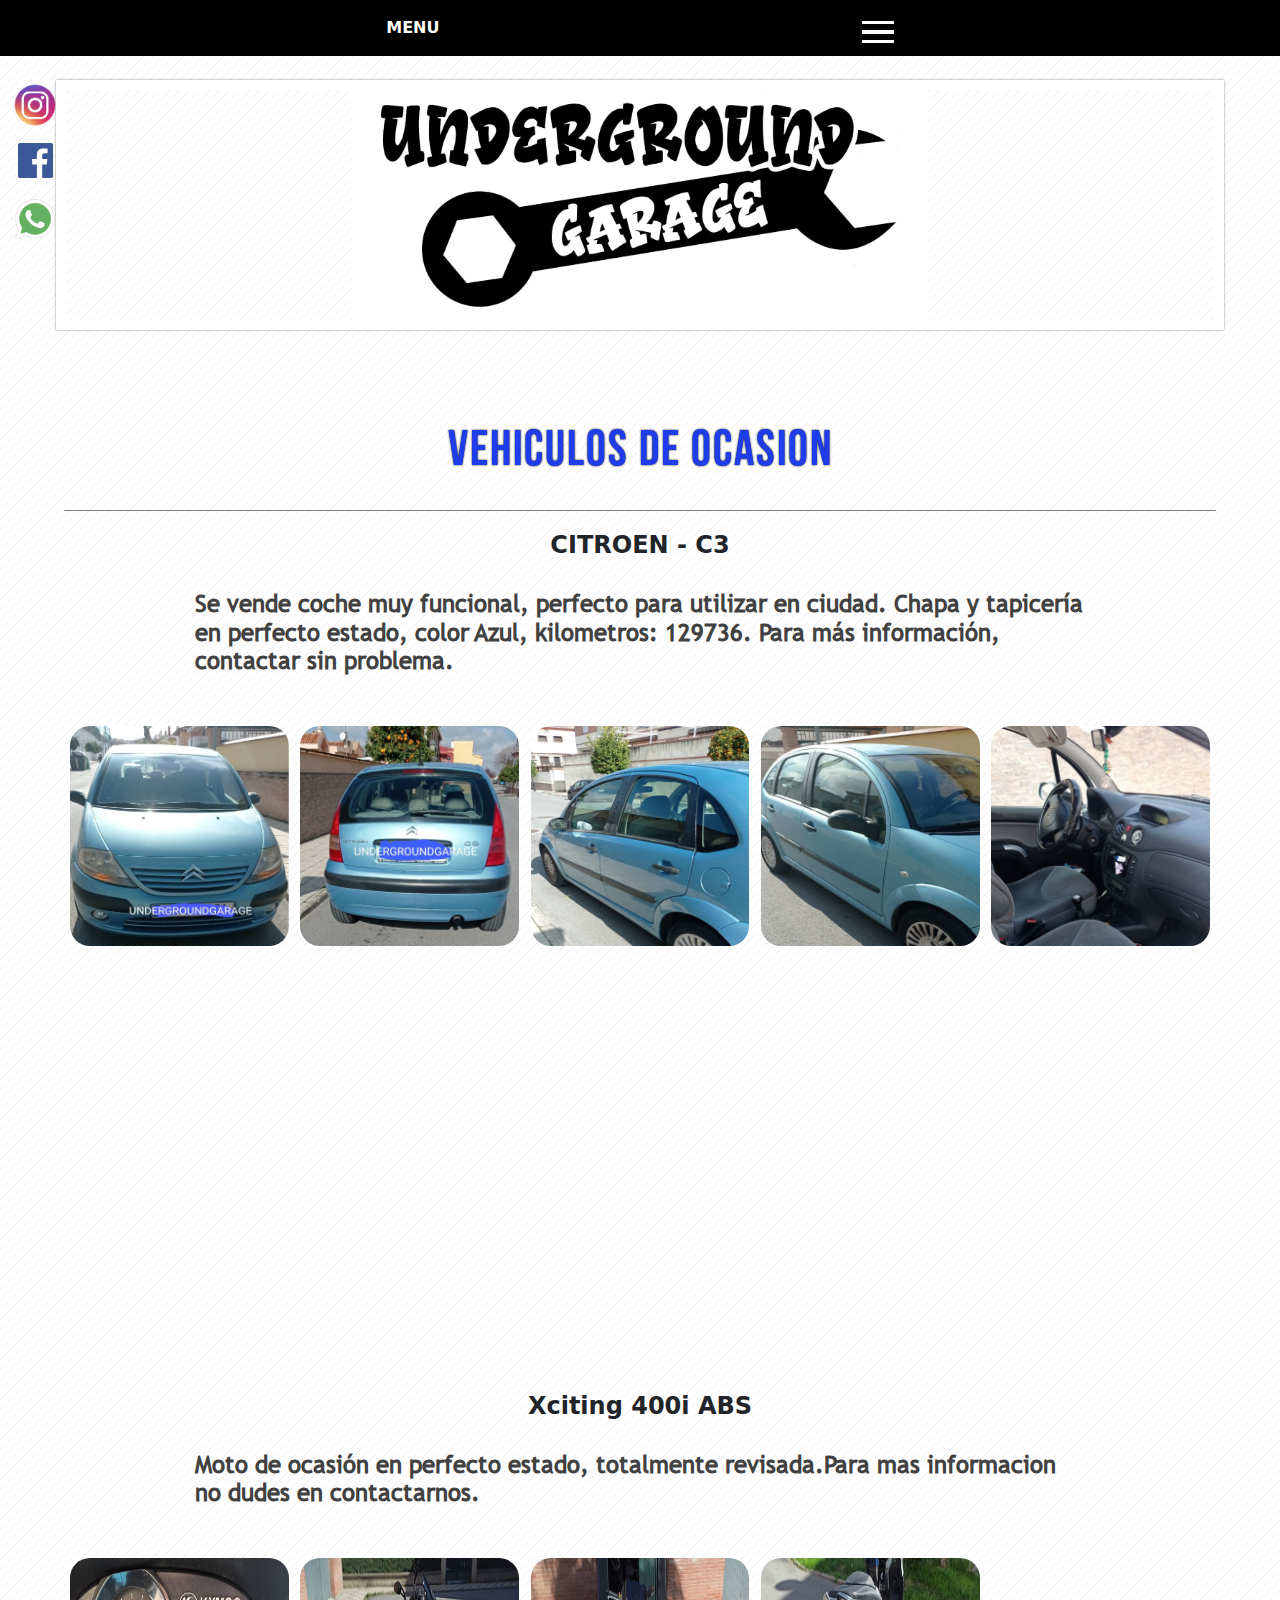
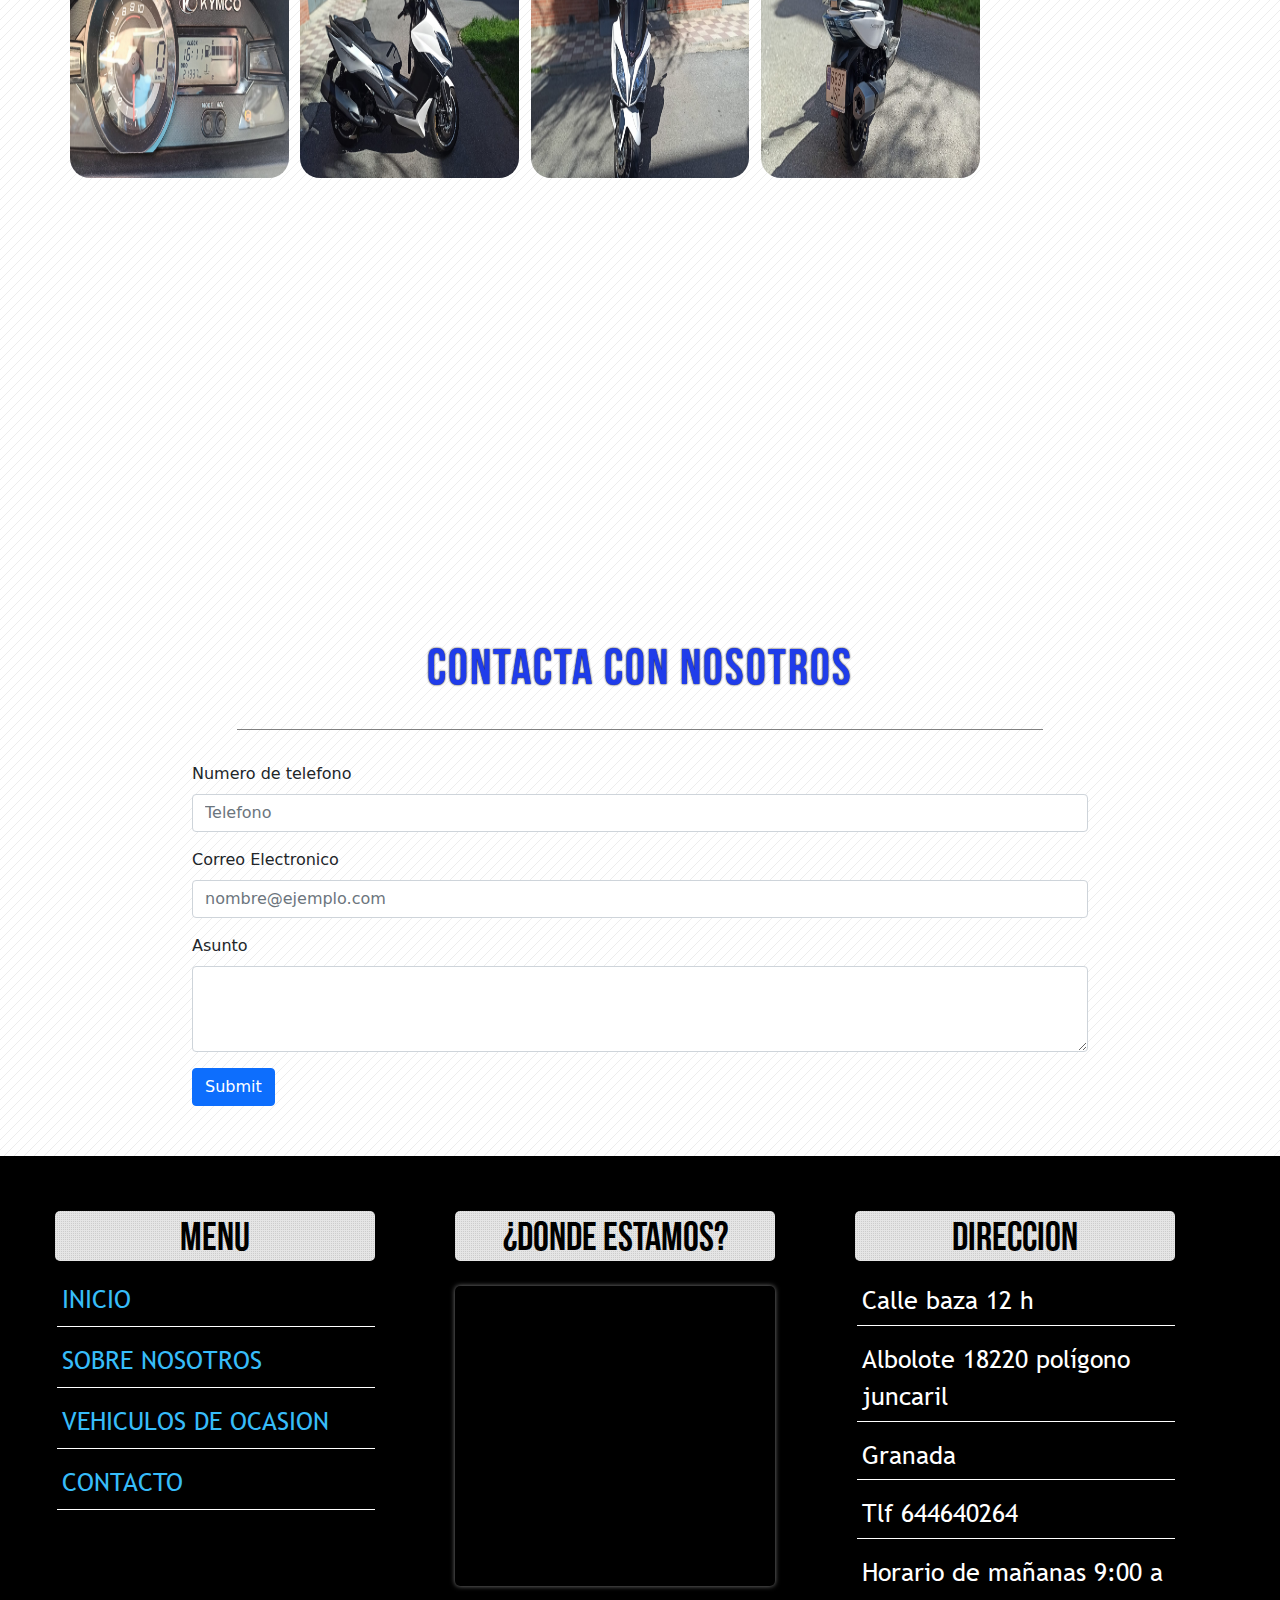
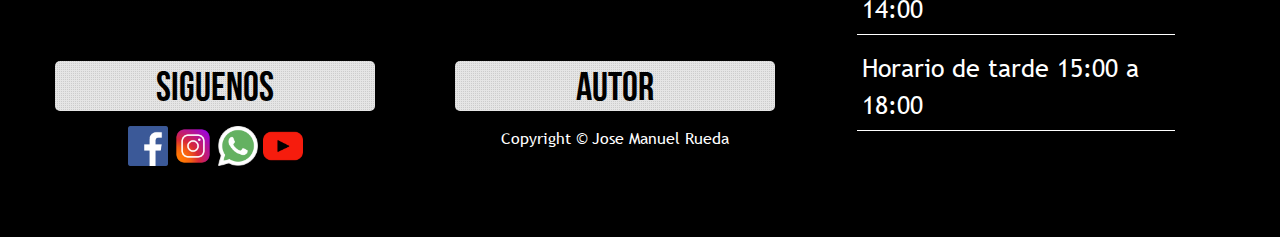
==== commit b53cf27a: "w" ====
--- a/efectos.html
+++ b/efectos.html
@@ -31,7 +31,7 @@
                 <div class="header-button"></div>
             </label>
         </div>
-        <div class="clearfix"></div>
+        
      
     </header>
     <nav class="menu">
@@ -65,7 +65,17 @@
         </div>
     </div>
     
-    
+    <section class="wrap">
+        <section id="info">
+            <!-- INICIO BANER -->
+            <div id="baner">
+                <h1>UNDERGROUNd GARAGE</h1>
+            </div>
+            <!-- FIN BANER -->
+            
+        </section>
+        <div class="clearfix"></div>
+    </section>
 
     <!-- VEHICULOS DE OCASION -->
 
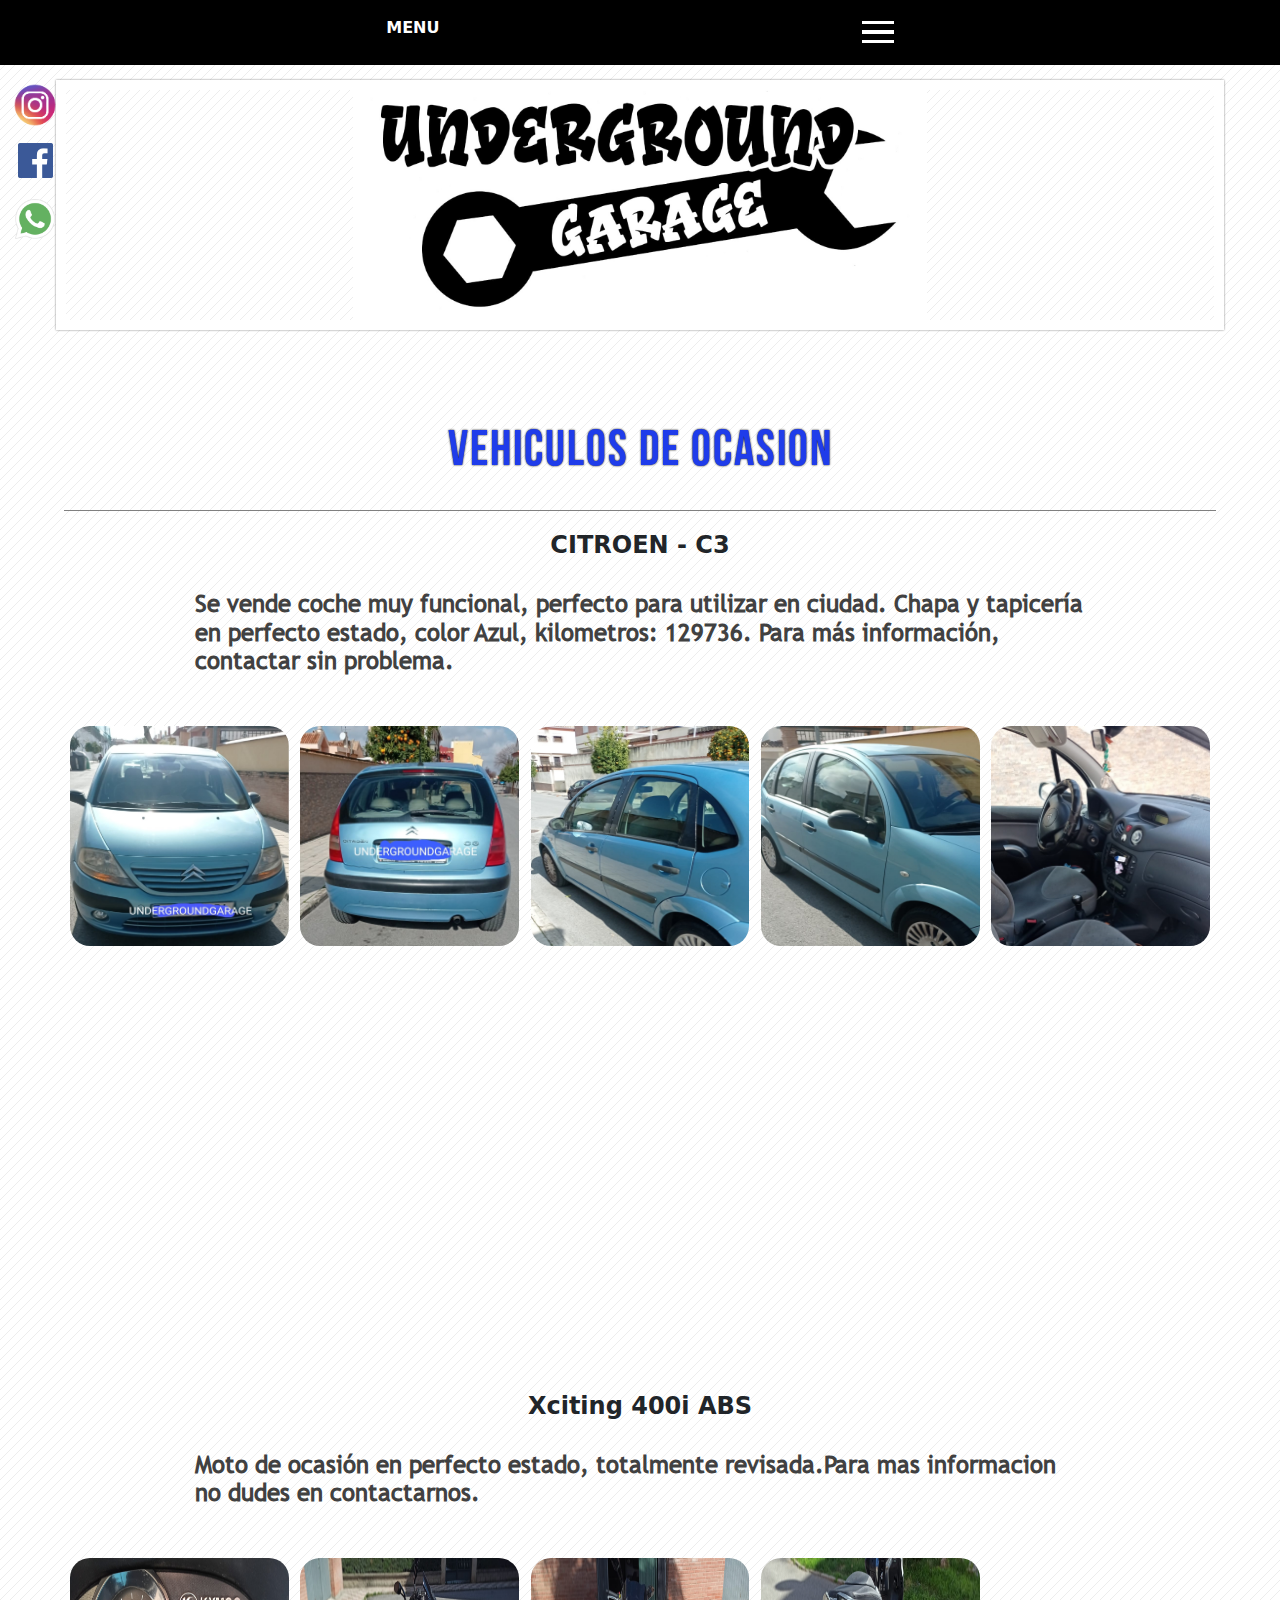
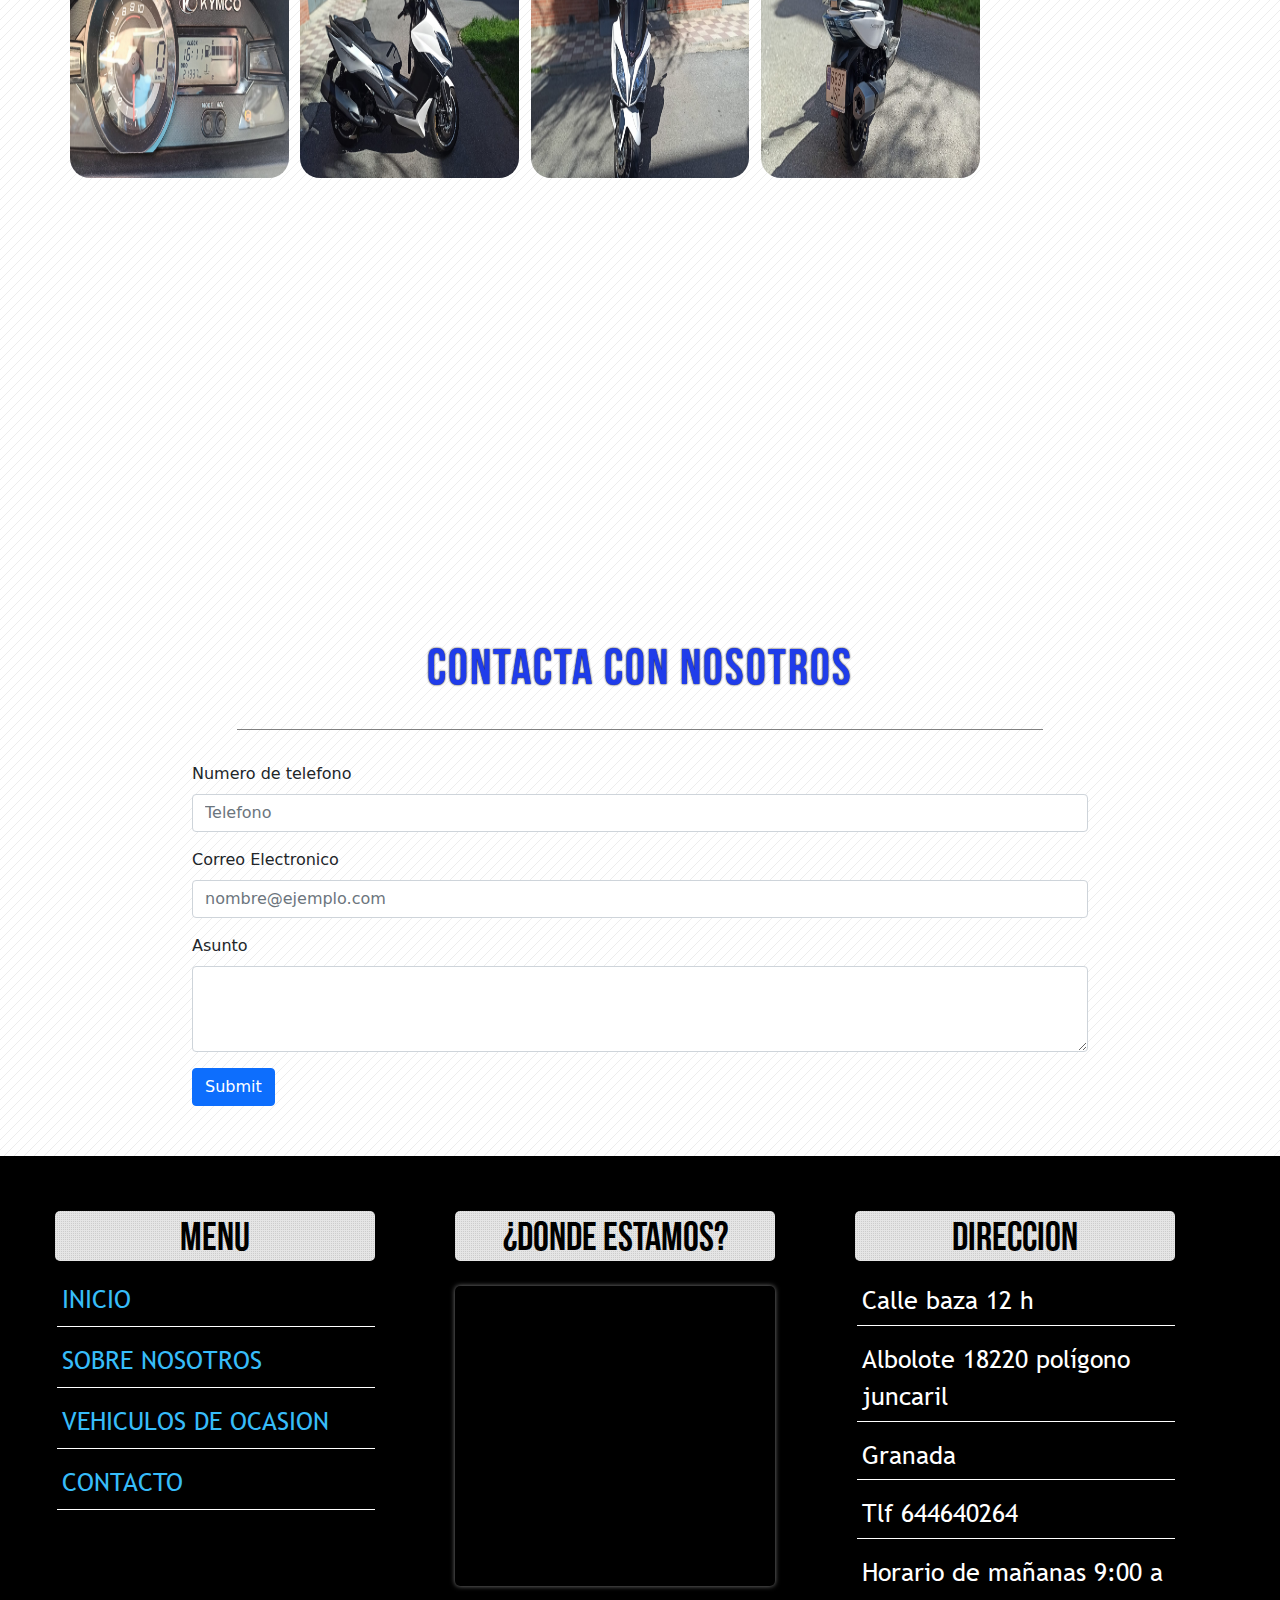
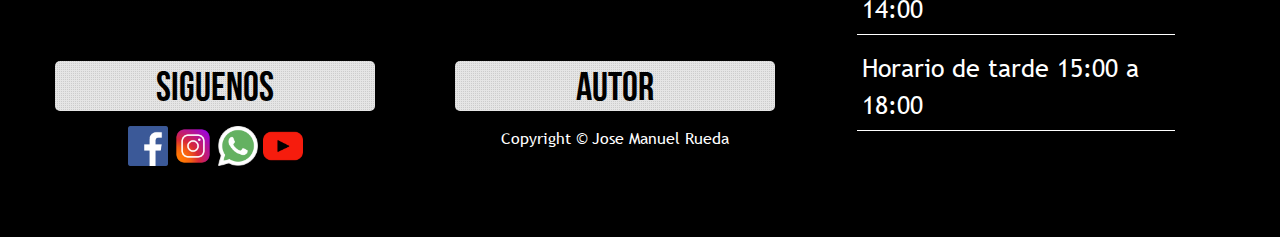
==== commit 13fa6a31: "w" ====
--- a/efectos.html
+++ b/efectos.html
@@ -34,13 +34,13 @@
         
      
     </header>
-    <nav class="menu">
+    <nav class="menu2">
         <ul>
 
-            <li><a href="">INICIO</a></li>
-            <li><a href="#sobre-nosotros">NOSOTROS</a></li>
-            <li><a href="#vehiculos-ocasion">VEHICULOS DE OCASION</a></li>
-            <li><a href="efectos.html">Prueba</a></li>
+            <li><a href="index.html">INICIO</a></li>
+            <li><a href="index.html#sobre-nosotros">NOSOTROS</a></li>
+            <!-- <li><a href="#vehiculos-ocasion">VEHICULOS DE OCASION</a></li> -->
+            <!-- <li><a href="efectos.html">Prueba</a></li> -->
             <li><a href="#formulario">CONTACTO</a></li>
         </ul>
     </nav>
--- a/css/styles.css
+++ b/css/styles.css
@@ -39,10 +39,6 @@
 
 #barra-2 {
   height: auto;
-}
-
-.ancho {
-  width: 50% !important;
 }
 
 .wrap {
@@ -679,6 +675,7 @@
 header {
   background-color: black;
   position: fixed;
+  height: 65px;
   margin-top: -80px;
   width: 100%;
   z-index: 10;
@@ -731,10 +728,10 @@
   top: 0.6rem;
 }
 
-.menu {
+.menu2 {
   background: #d1d1d1;
   width: 100%;
-  height: 16rem;
+  height: 13rem;
   position: fixed;
   z-index: 9;
   top: -19rem;
@@ -742,14 +739,51 @@
   flex-direction: column;
   justify-content: space-around;
   text-align: center;
-  padding-top: 2rem;
+  padding-top: 6rem;
+  transition: all 0.5s;
+}
+.menu2 ul {
+  list-style: none;
+}
+.menu2 ul li {
+  margin-bottom: 0rem !important;
+}
+.menu2 ul li a {
+  font-size: 20px;
+  margin: 0.1rem;
+  color: #000;
+  text-decoration: none;
+}
+.menu2 ul li:hover {
+  color: #2566aa;
+  font-weight: bold;
+  transform: scale(1.4);
+}
+.menu2 ul li:hover a {
+  color: #2566aa;
+  font-weight: bold;
+  text-shadow: 0px 0px 1px #3570af;
+}
+
+.menu {
+  background: #d1d1d1;
+  width: 100%;
+  height: 13rem;
+  position: fixed;
+  z-index: 9;
+  top: -19rem;
+  display: flex;
+  flex-direction: column;
+  justify-content: space-around;
+  text-align: center;
+  padding-top: 6rem;
   transition: all 0.5s;
 }
 .menu ul {
   list-style: none;
 }
 .menu ul li {
-  margin: 0.5rem;
+  margin-bottom: 0rem !important;
 }
 .menu ul li a {
   font-size: 20px;
@@ -770,6 +804,10 @@
 
 .checkbox:checked ~ .menu {
   top: 0rem;
+}
+
+.checkbox:checked ~ .menu2 {
+  top: -2rem;
 }
 
 .checkbox:checked + header .header-container label .header-button {
@@ -828,7 +866,7 @@
 
 @media (max-width: 1250px) {
   .wrap {
-    width: 100%;
+    width: 90% !important;
   }
 
   /* #card{
--- a/css/responsive.css
+++ b/css/responsive.css
@@ -1,349 +1,408 @@
-@media (max-width:1250px){
-    .wrap{
-        width: 90%;
-        
-    }
-    #baner h1{
-        width: 100%;
-        
-        
-
-    }
-    /* #card{
+@media (max-width: 1250px) {
+  .wrap {
+    width: 90% !important;
+  }
+  /* #card{
         width: 17%;
         margin: 1.2%;
     } */
-    #card p{
-        display: block;
-        width: 90%;
-        margin: 0 auto;
-        text-align: center;
-    }
-    aside{
-        width: 30%;
-        min-height: 1000px;
-    }
-    aside input[type="text"]{
-        width: 78%;
-    }
-    aside input[type="button"]{
-        font-size: 14px;
-    }
-    #login input[type="submit"],#login input[type="reset"]{
-        width: 37.8%;
-        margin-left: 7.3%;
-    }
-    #login a {
-        
-        font-size: 13px;
-    }    
-    #articles{
-        width: 64%;
-    }
-    #articles article{
-        width: 95%;
-    }
-    #footer{
-        height: auto;
-    }
-    #footer .wrap > div{
-        width: 40%;
-    }
-    #footer .wrap > div:last-child{
-        width: 90%;
-    }
-    #footer h5{
-        font-size:35px;
-    }
-}
-@media (max-width:1080px){
-    .contenido{
-        width: 100%;
-    }
-    #card .category{
-        font-size: 17px;
-        
-
-    }
-    #card .description{
-        font-size:13px;
-    }
-   
-}
-@media (max-width:988px){
-    .overlay{
-        font-size:24px ;
-        margin-left: -5px;
-    }  
-    .data{
-        font-size: 10px;
-        height: 20px;
-        line-height: 20px;
-    }
-}
-@media (max-width:910px){
-   
-}
-@media (max-width:889px){
-    #footer{
-        height: auto;
-    }
-    #footer .wrap > div{
-        width: 90%;
-    }
-    
-    #footer h5{
-        font-size:25px;
-    }
-    #blog:hover a {
-        transform: scale(1.6);
-    }
-
-    
-}
-@media (max-width:895px){
-    #login input[type="email"], #login input[type="password"]{
+  #card p {
+    display: block;
+    width: 90%;
+    margin: 0 auto;
+    text-align: center;
+  }
+  aside {
+    width: 30%;
+    min-height: 1000px;
+  }
+  aside input[type="text"] {
+    width: 78%;
+  }
+  aside input[type="button"] {
+    font-size: 14px;
+  }
+  #login input[type="submit"], #login input[type="reset"] {
+    width: 37.8%;
+    margin-left: 7.3%;
+  }
+  #login a {
+    font-size: 13px;
+  }
+  #articles {
+    width: 64%;
+  }
+  #articles article {
+    width: 95%;
+  }
+  #footer {
+    height: auto;
+  }
+  #footer .wrap > div {
+    width: 40%;
+  }
+  #footer .wrap > div:last-child {
+    width: 90%;
+  }
+  #footer h5 {
+    font-size: 35px;
+  }
+}
+
+@media (max-width: 1080px) {
+  .contenido {
+    width: 100%;
+  }
+  #card .category {
+    font-size: 17px;
+  }
+  #card .description {
+    font-size: 13px;
+  }
+  #c3 {
+    margin: 0px auto;
+    display: -ms-grid;
+    display: grid;
+    -ms-grid-columns: (1fr)[3];
+        grid-template-columns: repeat(3, 1fr);
+    -ms-grid-rows: 1fr 2fr 2fr;
+        grid-template-rows: 1fr 2fr 2fr;
+  }
+  #c3 img {
+    width: 95%;
+    height: 300px;
+    border-radius: 20px;
+  }
+  #c3 img:hover {
+    -webkit-transform: scale(1.5);
+            transform: scale(1.5);
+  }
+  #c3 h4 {
+    margin: 20px;
+    font-weight: bold;
+    -ms-grid-column: 1;
+    -ms-grid-column-span: 3;
+    grid-column: 1/4;
+  }
+}
+
+@media (max-width: 988px) {
+  .overlay {
+    font-size: 24px;
+    margin-left: -5px;
+  }
+  .data {
+    font-size: 10px;
+    height: 20px;
+    line-height: 20px;
+  }
+}
+
+@media (max-width: 889px) {
+  #footer {
+    height: auto;
+  }
+  #footer .wrap > div {
+    width: 90%;
+  }
+  #footer h5 {
+    font-size: 25px;
+  }
+  #blog:hover a {
+    -webkit-transform: scale(1.6);
+            transform: scale(1.6);
+  }
+}
+
+@media (max-width: 895px) {
+  #login input[type="email"], #login input[type="password"] {
     width: 70%;
-    }
-    #login a {
-        font-size: 12px;
-    }
-}
-@media (max-width:850px){
-    #baner{
-        width:90%; 
-        /* margin-left:-10px; */
-    }
-    #baner h1{
-        padding: 0px;
-        margin: 0px auto ;
-        width: 95%;
-        line-height:120px;
-        text-align: center;
-        font-size: 50px;
-        
-
-    }
-    .contenido h1{
-        font-size: 200%;
-    }
-}
-@media (max-width:782px){
-    aside input[type="text"] {
-        width: 70%;
-    }
-}
-@media (max-width:769px){
-    #header{
-        height: 130px;
-    }
-    #menu{
-        width: 100%;
-    }
-    #footer .wrap > div {
-        width: 97%;
-        margin-left: auto;
-    }
-    #footer .wrap > div:last-child {
-        width: 98%;
-        margin-left: auto;
-    }
-    .icon{
-        font-size:40px
-    }
-    #card{
-        /* height:145px */
-    }
-    .category{
-        width: 95%;
-        font-size: 14px;
-        margin-top: -30px;
-
-    }    
-    #card:hover .icon {
-        
-        font-size: 40px;
-    }
-}
-@media (max-width:710px){
-    #header{
-        height: auto;
-        display:grid;
-        grid-template-columns: 40% 60%;
-        grid-template-rows: 1fr 1fr 1fr;
-    }
-    #menu{
-        grid-column: 1/3;
-        grid-row: 3/4;
-    }
-    .wrap{
-        margin-top: 190px;
-    }
-   
-    .contenido{
-        
-        margin-top: 120px  !important;
-    }
-   
-    #menu ul {
-        margin: 0px auto;
-            margin-left: auto;
-        margin-left: -38px;
-        width: 100%;
-    }
-    #cards{
-        width: 100%;
-        padding: 0px;
-        display: grid;
-        grid-template-columns:1fr;
-        grid-row-gap: 20px;
-        
-        
-    }
-    
-   
-    #card{
-        margin: 0px auto;
-        width: 90%;
-    }
-}   
-@media (max-width:640px){
-   
-    .category{
-        width: 80%;
-    }
-   
-    #span1 > input[type="text"] {
-        width: 85%;
-    }
-    #boton{
-        width:10%;
-    }
-    #imagen-logo{
-        padding-left: 0px;
-    }
-}
-@media (max-width:610px){
-    .contenido h1{
-        font-size: 150%;
-    }
-}
-@media (max-width:565px){
-    #header{
-        height: auto;
-        display:grid;
-        grid-template-columns: 1fr 1fr;
-        grid-template-rows: 1fr  0.5fr ;
-    }
-    #menu{
-        grid-row: 2/3;
-    }
-    #menu ul li{
-        display: flex;
-        align-items: center;
-        justify-content:center;
-        width: 30%;
-        font-size:20px;
-        height: 30px;
-    }
-    .wrap{
-        margin-top: 150px;
-    }
-    #logo{
-        height: auto;
-        grid-column: 1/2;
-        grid-row: 1/2;
-    }
-    #imagen-logo{
-        padding-left: 0px;
-        height: 80px;
-    }
-    .grid-main{
-        grid-column:2/3;
-        grid-row: 1/2;
-    }
-
-
-}
-
-@media (max-width:540px){
-    #baner{
-        line-height: 25px;
-        height: 120px;
-    }
-    #baner h1{
-        font-size: 25px;
-    }
-    
-    #span1 > input[type="text"] {
-        width: 85%;
-    }
-    #boton{
-        width:10%;
-    }
-  
-}
-
-@media (max-width:478px){ 
-    #menu ul li{
-        display: flex;
-        align-items: center;
-        width: 30%;
-        font-size:17px;
-        justify-content:center;
-    }
-   
-    #imagen-logo{
-        
-        
-        padding-left: 0px  !important;
-    }
-    #cards{
-        margin-top: 20px;
-    }
-}
-@media (max-width:432px){
-    #header{
-        height: auto;
-        display:grid;
-        grid-template-columns: 1fr ;
-        grid-template-rows: 1fr 0.5fr 0.5fr;
-    }
-    #logo{
-        grid-column:1/2;
-        display:grid;
-        justify-content: center;
-        align-items: center;
-        width:90%;
-    }
-    #imagen-logo{
-        display:flex;
-        justify-content: center;
-        align-items: center;
-        margin-bottom: 5px;
-    }
-    .grid-main{
-        grid-column:1/2;
-        grid-row: 2/3;
-    }
-    #menu{
-        grid-column:1/2;
-        grid-row: 3/4;
-
-    }
-    #menu ul li{
-        
-        font-size:13px;
-        width:100%;
-        
-    }
-    .wrap{
-        margin-top: 190px;
-    }
-    
-    
-}
-@media (max-width:410px){
-    
-}
-    
+  }
+  #login a {
+    font-size: 12px;
+  }
+}
+
+@media (max-width: 850px) {
+  #baner {
+    width: 90%;
+    height: 150px !important;
+    /* margin-left:-10px; */
+  }
+  #baner h1 {
+    padding: 0px;
+    margin: 0px auto;
+    width: 80%;
+    line-height: 120px;
+    text-align: center;
+    font-size: 50px;
+  }
+  .contenido h1 {
+    font-size: 200%;
+  }
+}
+
+@media (max-width: 782px) {
+  aside input[type="text"] {
+    width: 70%;
+  }
+}
+
+@media (max-width: 769px) {
+  #menu {
+    width: 100%;
+  }
+  #footer .wrap > div {
+    width: 97%;
+    margin-left: auto;
+  }
+  #footer .wrap > div:last-child {
+    width: 98%;
+    margin-left: auto;
+  }
+  .icon {
+    font-size: 40px;
+  }
+  .category {
+    width: 95%;
+    font-size: 14px;
+    margin-top: -30px;
+  }
+  #card:hover .icon {
+    font-size: 40px;
+  }
+  #c3 {
+    margin: 0px auto;
+    display: block;
+    -ms-grid-columns: 1fr !important;
+        grid-template-columns: 1fr !important;
+    -ms-grid-rows: 1fr (1fr)[5] !important;
+        grid-template-rows: 1fr repeat(5, 1fr) !important;
+  }
+  #c3 h4 {
+    text-align: center;
+  }
+  #c3 img {
+    display: -webkit-box;
+    display: -ms-flexbox;
+    display: flex;
+    width: 80%;
+    height: auto;
+    -webkit-box-align: center;
+        -ms-flex-align: center;
+            align-items: center;
+    margin-bottom: 30px;
+    -webkit-box-pack: center;
+        -ms-flex-pack: center;
+            justify-content: center;
+  }
+  #c3 img:hover {
+    -webkit-transform: scale(1);
+            transform: scale(1);
+  }
+}
+
+@media (max-width: 710px) {
+  #logo {
+    display: -ms-grid;
+    display: grid;
+    -webkit-box-pack: center;
+        -ms-flex-pack: center;
+            justify-content: center;
+    -webkit-box-align: center;
+        -ms-flex-align: center;
+            align-items: center;
+    -ms-grid-column: 1;
+    -ms-grid-column-span: 2;
+    grid-column: 1/3;
+    -ms-grid-row: 1;
+    -ms-grid-row-span: 1;
+    grid-row: 1/2;
+    -ms-grid-column: 1;
+    -ms-grid-column-span: 1;
+    grid-column: 1/2;
+    width: 90%;
+  }
+  #menu {
+    -ms-grid-column: 1;
+    -ms-grid-column-span: 2;
+    grid-column: 1/3;
+    -ms-grid-row: 2;
+    -ms-grid-row-span: 1;
+    grid-row: 2/3;
+    display: -webkit-box;
+    display: -ms-flexbox;
+    display: flex;
+    -webkit-box-pack: center;
+        -ms-flex-pack: center;
+            justify-content: center;
+    -webkit-box-align: center;
+        -ms-flex-align: center;
+            align-items: center;
+    height: auto;
+  }
+  .wrap {
+    margin-top: 15px;
+  }
+  #menu ul {
+    margin: 0px auto;
+    width: 100%;
+  }
+  #cards {
+    width: 100%;
+    padding: 0px;
+    display: -ms-grid;
+    display: grid;
+    -ms-grid-columns: 1fr;
+        grid-template-columns: 1fr;
+    grid-row-gap: 20px;
+  }
+  #card {
+    margin: 0px auto;
+    width: 90%;
+  }
+}
+
+@media (max-width: 640px) {
+  .titulos {
+    font-size: 30px !important;
+  }
+  .category {
+    width: 80%;
+  }
+  #span1 > input[type="text"] {
+    width: 85%;
+  }
+  #boton {
+    width: 10%;
+  }
+  #imagen-logo {
+    padding-left: 0px;
+  }
+}
+
+@media (max-width: 610px) {
+  .contenido h1 {
+    font-size: 150%;
+  }
+}
+
+@media (max-width: 565px) {
+  #baner {
+    width: 80%;
+    height: 100px !important;
+    /* margin-left:-10px; */
+  }
+  .wrap {
+    margin-top: 15px !important;
+  }
+  #menu ul li {
+    display: -webkit-box;
+    display: -ms-flexbox;
+    display: flex;
+    -webkit-box-align: center;
+        -ms-flex-align: center;
+            align-items: center;
+    -webkit-box-pack: center;
+        -ms-flex-pack: center;
+            justify-content: center;
+    width: 30%;
+    font-size: 20px;
+    height: 30px;
+  }
+  #imagen-logo {
+    padding-left: 0px;
+    height: 80px;
+  }
+  .grid-main {
+    -ms-grid-column: 2;
+    -ms-grid-column-span: 1;
+    grid-column: 2/3;
+    -ms-grid-row: 1;
+    -ms-grid-row-span: 1;
+    grid-row: 1/2;
+  }
+}
+
+@media (max-width: 540px) {
+  #span1 > input[type="text"] {
+    width: 85%;
+  }
+  #boton {
+    width: 10%;
+  }
+}
+
+@media (max-width: 478px) {
+  #menu ul li {
+    display: -webkit-box;
+    display: -ms-flexbox;
+    display: flex;
+    -webkit-box-align: center;
+        -ms-flex-align: center;
+            align-items: center;
+    width: 30%;
+    font-size: 17px;
+    -webkit-box-pack: center;
+        -ms-flex-pack: center;
+            justify-content: center;
+  }
+  #imagen-logo {
+    padding-left: 0px  !important;
+  }
+  #cards {
+    margin-top: 20px;
+  }
+}
+
+@media (max-width: 432px) {
+  #imagen-logo {
+    display: -webkit-box;
+    display: -ms-flexbox;
+    display: flex;
+    -webkit-box-pack: center;
+        -ms-flex-pack: center;
+            justify-content: center;
+    -webkit-box-align: center;
+        -ms-flex-align: center;
+            align-items: center;
+    margin-bottom: 5px;
+  }
+  .grid-main {
+    -ms-grid-column: 1;
+    -ms-grid-column-span: 1;
+    grid-column: 1/2;
+    -ms-grid-row: 2;
+    -ms-grid-row-span: 1;
+    grid-row: 2/3;
+  }
+  #menu {
+    -ms-grid-column: 1;
+    -ms-grid-column-span: 1;
+    grid-column: 1/2;
+    -ms-grid-row: 2;
+    -ms-grid-row-span: 1;
+    grid-row: 2/3;
+  }
+  #menu ul {
+    padding: 0px;
+    width: 90%;
+  }
+  #menu ul li {
+    font-size: 13px;
+    width: 100%;
+  }
+}
+
+@media (max-width: 410px) {
+  #info ul li {
+    font-size: 20px;
+  }
+  #info {
+    margin-bottom: 20px;
+  }
+  #c3 h4 p {
+    font-size: 15px;
+  }
+}
+/*# sourceMappingURL=responsive.css.map */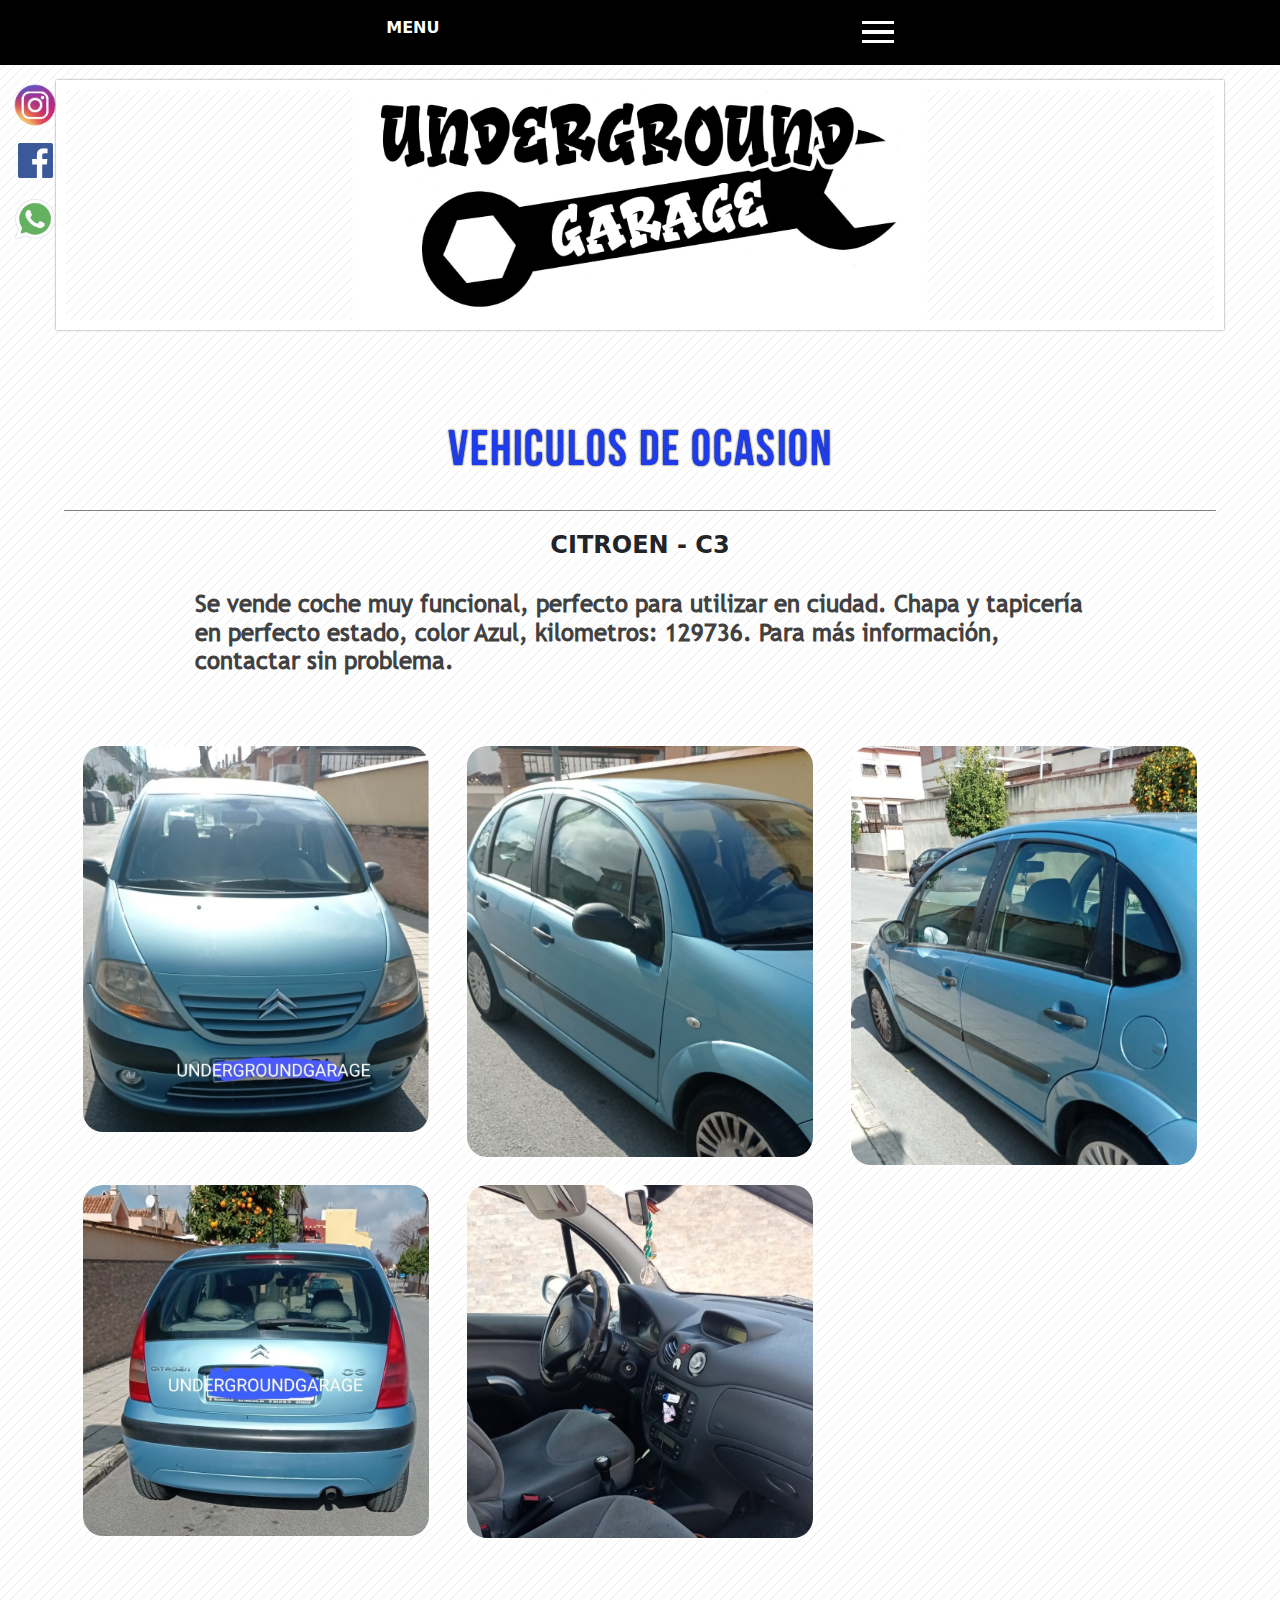
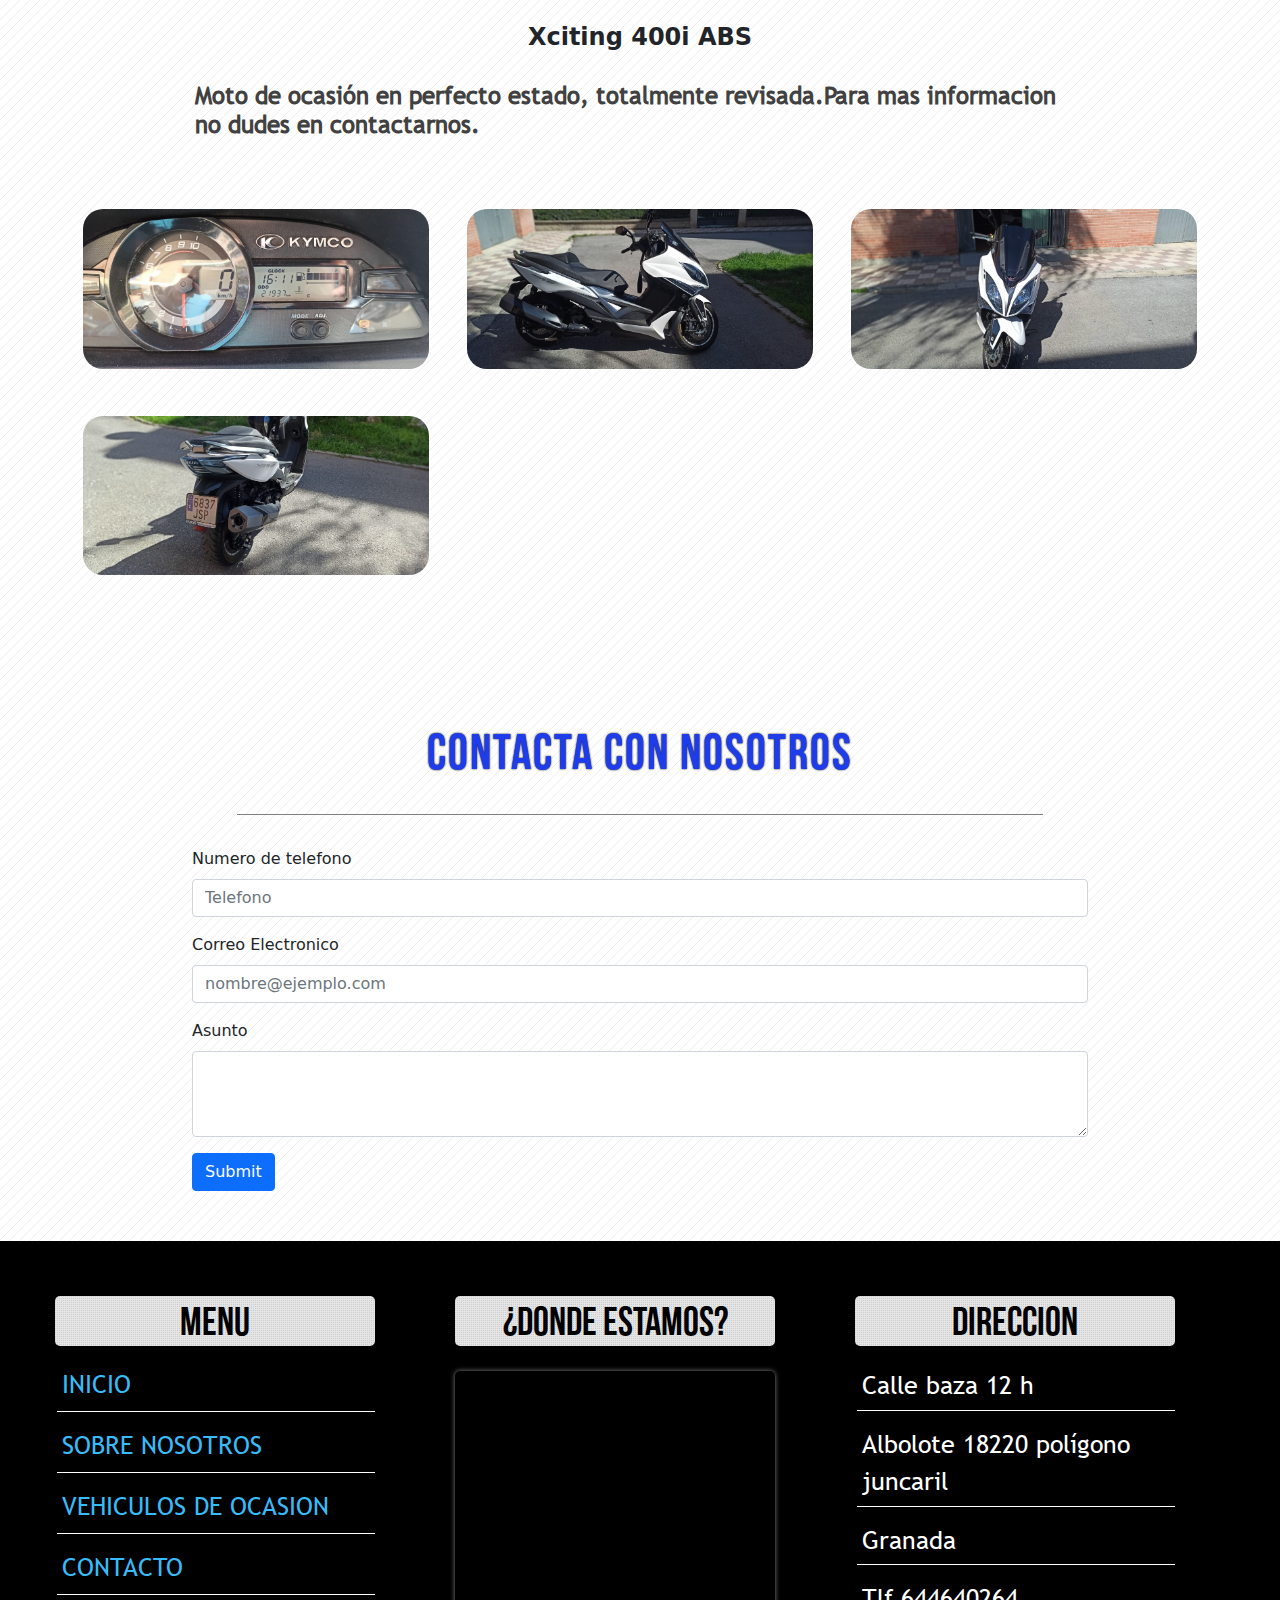
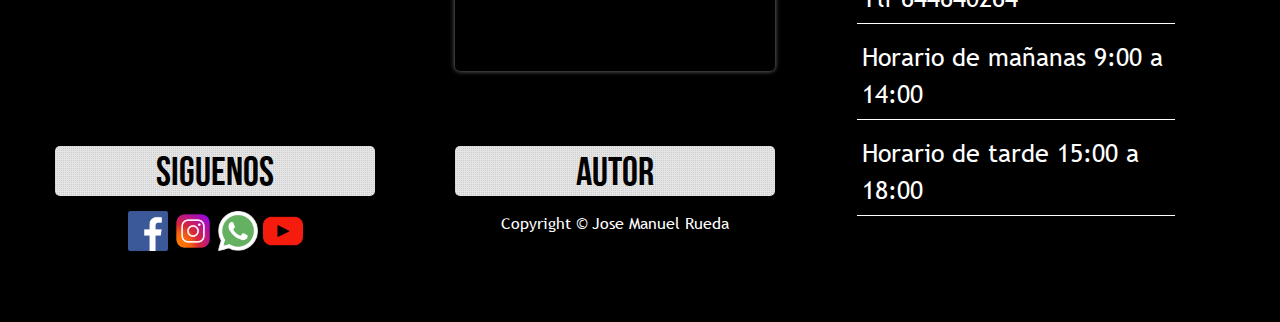
==== commit 2d0baee8: "w" ====
--- a/efectos.html
+++ b/efectos.html
@@ -1,4 +1,3 @@
-
 <!DOCTYPE html>
 <html lang="es">
 
@@ -15,7 +14,7 @@
     <link rel="icon" type="favicon/x-icon" href="img/logo_undergrondgarage/logo_UG_BLANCO.png" style="width: 150px;">
     <link rel="stylesheet" href="bootstrap/css/bootstrap.min.css">
     <link rel="stylesheet" href="css/styles.css">
-    
+
 
     <!-- <link rel="stylesheet" href="css/responsive.css"> -->
 
@@ -25,14 +24,14 @@
     <!-- INICIO DE CABECERA ----->
     <input type="checkbox" id="btn-nav" class="checkbox">
     <header id="header">
-        <div class="header-container"><strong id="menu2"> MENU</strong>
+        <div class="header-container"><strong id="menu2"> <a href="" style='color:white'>MENU</a></strong>
             <!-- <img class="header-logo" src="" alt="">MENU</img> -->
             <label for="btn-nav" class="btn-label">
                 <div class="header-button"></div>
             </label>
         </div>
-        
-     
+
+
     </header>
     <nav class="menu2">
         <ul>
@@ -64,7 +63,7 @@
             </a>
         </div>
     </div>
-    
+
     <section class="wrap">
         <section id="info">
             <!-- INICIO BANER -->
@@ -72,7 +71,7 @@
                 <h1>UNDERGROUNd GARAGE</h1>
             </div>
             <!-- FIN BANER -->
-            
+
         </section>
         <div class="clearfix"></div>
     </section>
@@ -84,23 +83,28 @@
         <div class="contenido">
             <h2 class="titulos">VEHICULOS DE OCASION</h2>
             <div id="c3">
-                <h4>CITROEN - C3 <p>Se vende coche muy funcional, perfecto para utilizar en ciudad. Chapa y tapicería en perfecto estado, color Azul, kilometros: 129736. Para más información, contactar sin problema.  </p></h4>
+                <h4>CITROEN - C3 <p>Se vende coche muy funcional, perfecto para utilizar en ciudad. Chapa y tapicería en
+                        perfecto estado, color Azul, kilometros: 129736. Para más información, contactar sin problema.
+                    </p>
+                </h4>
                 <img src="img/vehiculos-ocasion/c3/img1.jpeg" alt="">
+                <img src="img/vehiculos-ocasion/c3/img4.jpeg" alt="">
+                <img src="img/vehiculos-ocasion/c3/img3.jpeg" alt="">
                 <img src="img/vehiculos-ocasion/c3/img2.jpeg" alt="">
-                <img src="img/vehiculos-ocasion/c3/img3.jpeg" alt="">
-                <img src="img/vehiculos-ocasion/c3/img4.jpeg" alt="">
                 <img src="img/vehiculos-ocasion/c3/img5.jpeg" alt="">
             </div>
             <div id="c3">
-                <h4>Xciting 400i ABS<p>Moto de ocasión en perfecto estado, totalmente revisada.Para mas informacion no dudes en contactarnos.</p></h4>
+                <h4>Xciting 400i ABS<p>Moto de ocasión en perfecto estado, totalmente revisada.Para mas informacion no
+                        dudes en contactarnos.</p>
+                </h4>
                 <img src="img/vehiculos-ocasion/Xciting/WhatsApp Image 2021-03-17 at 18.20.09.jpeg" alt="">
                 <img src="img/vehiculos-ocasion/Xciting/WhatsApp Image 2021-03-17 at 18.20.12 (1).jpeg" alt="">
                 <img src="img/vehiculos-ocasion/Xciting/WhatsApp Image 2021-03-17 at 18.20.12 (2).jpeg" alt="">
                 <img src="img/vehiculos-ocasion/Xciting/WhatsApp Image 2021-03-17 at 18.20.12.jpeg" alt="">
-      
-            </div>
-        </div>
-       
+
+            </div>
+        </div>
+
     </div>
     <!-- FIN VEHICULOS DE OCASION -->
 
@@ -142,9 +146,11 @@
             </div>
             <div id="location">
                 <h5>¿Donde estamos?</h5>
-                <iframe src="https://www.google.com/maps/embed?pb=!1m18!1m12!1m3!1d3176.863297934931!2d-3.644434684698024!3d37.227219979862824!2m3!1f0!2f0!3f0!3m2!1i1024!2i768!4f13.1!3m3!1m2!1s0xd71fd8f49150a3b%3A0xfebb81e3b175ee39!2sUnderground%20garage!5e0!3m2!1sen!2ses!4v1615591543558!5m2!1sen!2ses" width="600" height="450" style="border:0;" allowfullscreen="" loading="lazy"></iframe>
-                
-                
+                <iframe
+                    src="https://www.google.com/maps/embed?pb=!1m18!1m12!1m3!1d3176.863297934931!2d-3.644434684698024!3d37.227219979862824!2m3!1f0!2f0!3f0!3m2!1i1024!2i768!4f13.1!3m3!1m2!1s0xd71fd8f49150a3b%3A0xfebb81e3b175ee39!2sUnderground%20garage!5e0!3m2!1sen!2ses!4v1615591543558!5m2!1sen!2ses"
+                    width="600" height="450" style="border:0;" allowfullscreen="" loading="lazy"></iframe>
+
+
             </div>
 
             <div id="info">
@@ -163,11 +169,14 @@
             <div id="optimizado">
                 <h5>Siguenos</h5>
                 <p>
-                    <a href="https://www.facebook.com/gabriel.ruedamartinez"><img src="./img/redes-sociales/facebook.png" alt=""></img></a>
-                    <a href="https://www.instagram.com/undergroundgaragegaby/"><img src="./img/redes-sociales/instagram.png" alt=""></img></a>
-                    <a href=" https://api.whatsapp.com/send?phone=34644640264"><img src="./img/redes-sociales/whatsapp.png" alt=""></img></a>
+                    <a href="https://www.facebook.com/gabriel.ruedamartinez"><img
+                            src="./img/redes-sociales/facebook.png" alt=""></img></a>
+                    <a href="https://www.instagram.com/undergroundgaragegaby/"><img
+                            src="./img/redes-sociales/instagram.png" alt=""></img></a>
+                    <a href=" https://api.whatsapp.com/send?phone=34644640264"><img
+                            src="./img/redes-sociales/whatsapp.png" alt=""></img></a>
                     <a href=""><img src="./img/redes-sociales/youtube.png" alt=""></img></a>
-                    
+
                 </p>
             </div>
             <div id="autor">
--- a/css/styles.css
+++ b/css/styles.css
@@ -697,6 +697,7 @@
 .btn-label {
   width: 2rem;
   height: 1.4rem;
+  cursor: pointer;
 }
 
 #menu2 {
@@ -836,22 +837,19 @@
   width: 100%;
   margin: 0px auto;
   display: grid;
-  grid-template-columns: repeat(5, 1fr);
-  grid-template-rows: 1fr 3fr;
+  grid-template-columns: repeat(3, 1fr);
+  grid-template-rows: 0.5fr repeat(2, 1fr);
+  row-gap: 20px;
 }
 #c3 img {
-  width: 95%;
-  height: 220px;
+  width: 90%;
   border-radius: 20px;
-}
-#c3 img:hover {
-  transform: scale(2);
 }
 #c3 h4 {
   text-align: center;
   margin: 20px;
   font-weight: bold;
-  grid-column: 1/6;
+  grid-column: 1/4;
 }
 #c3 h4 p {
   text-align: start;
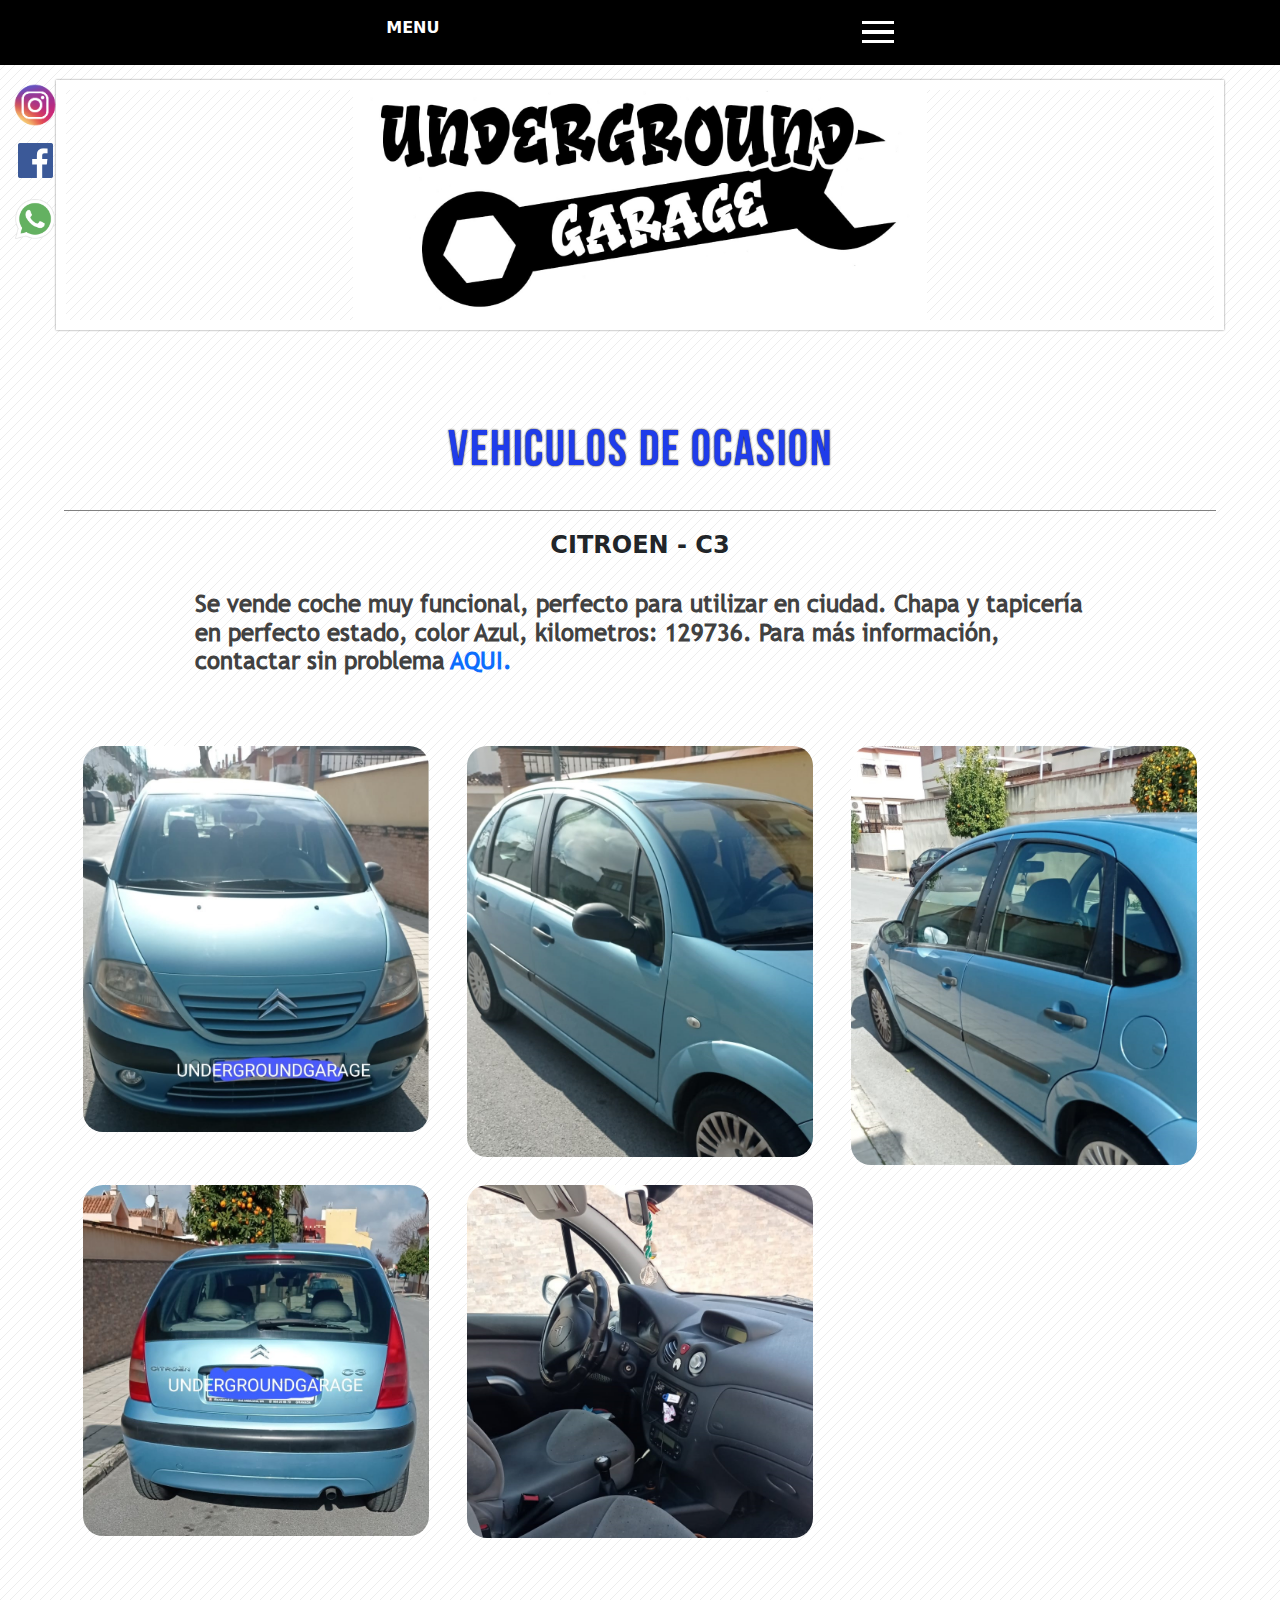
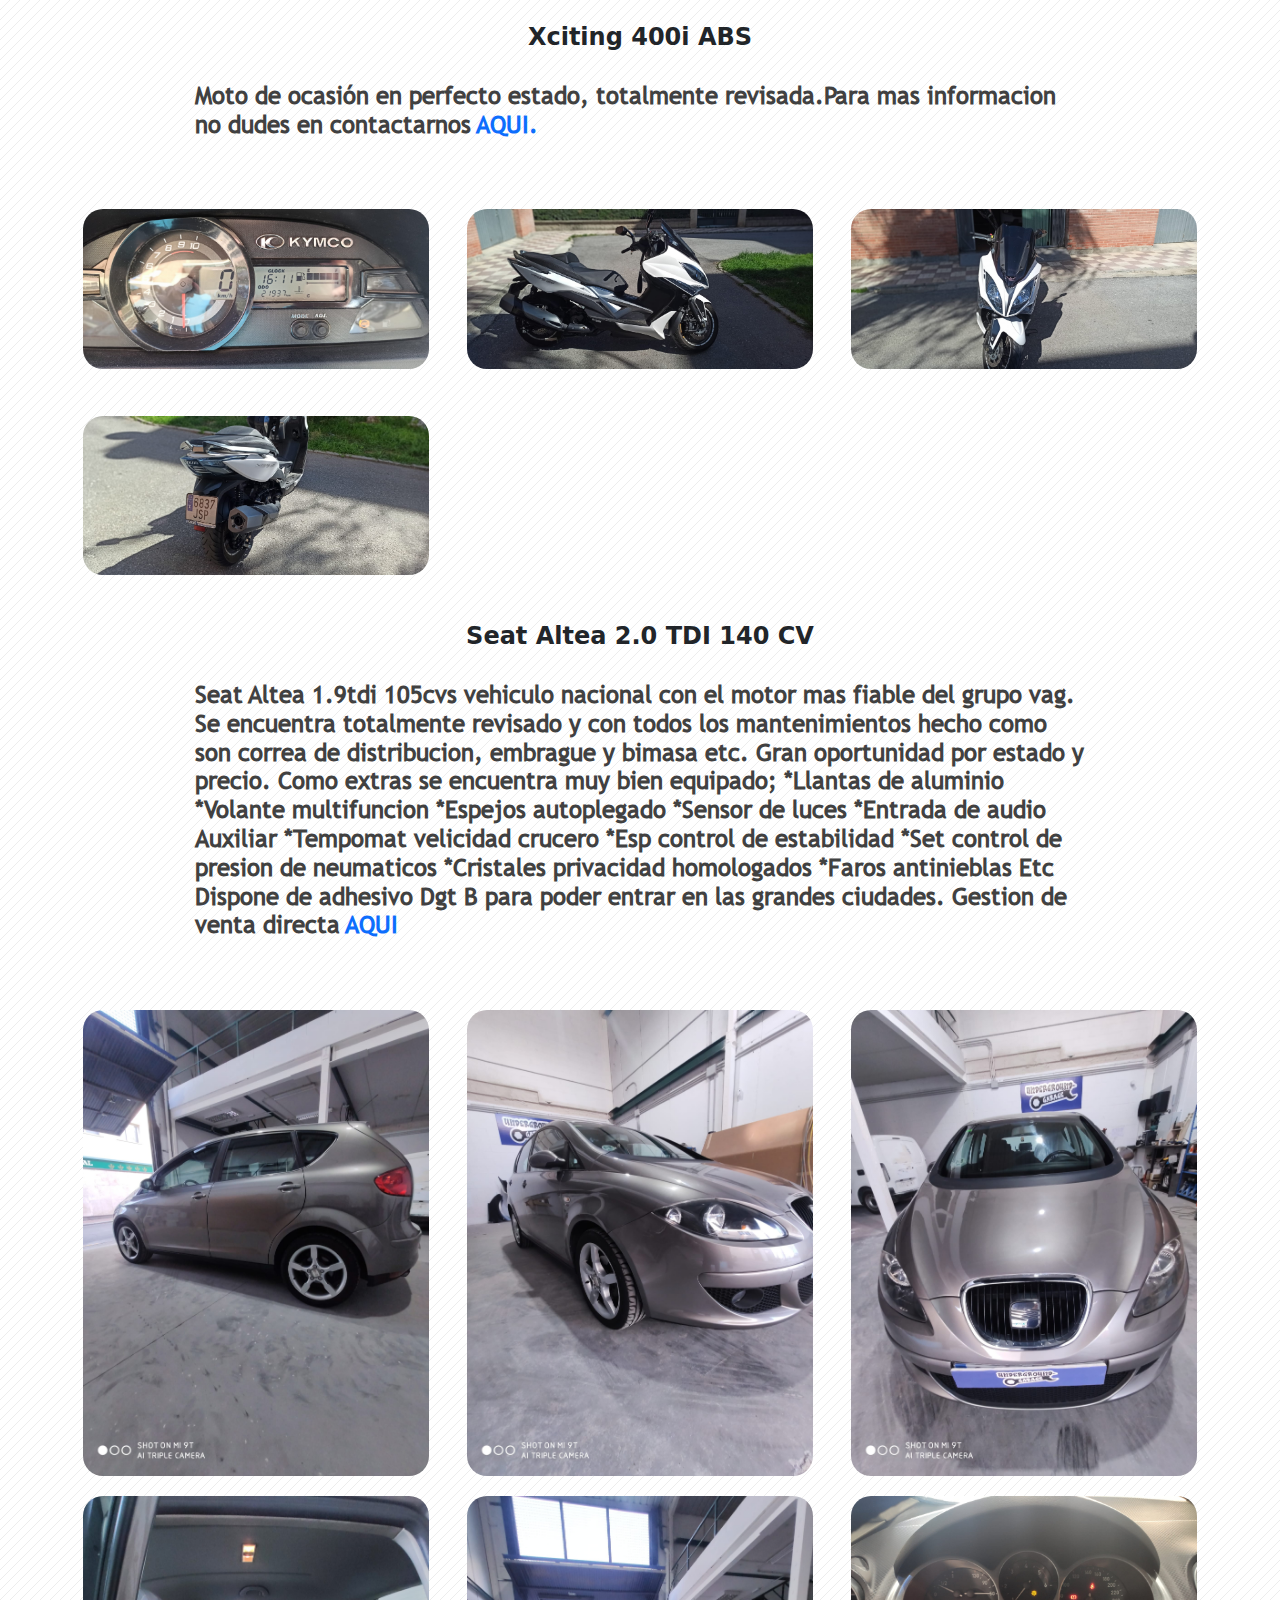
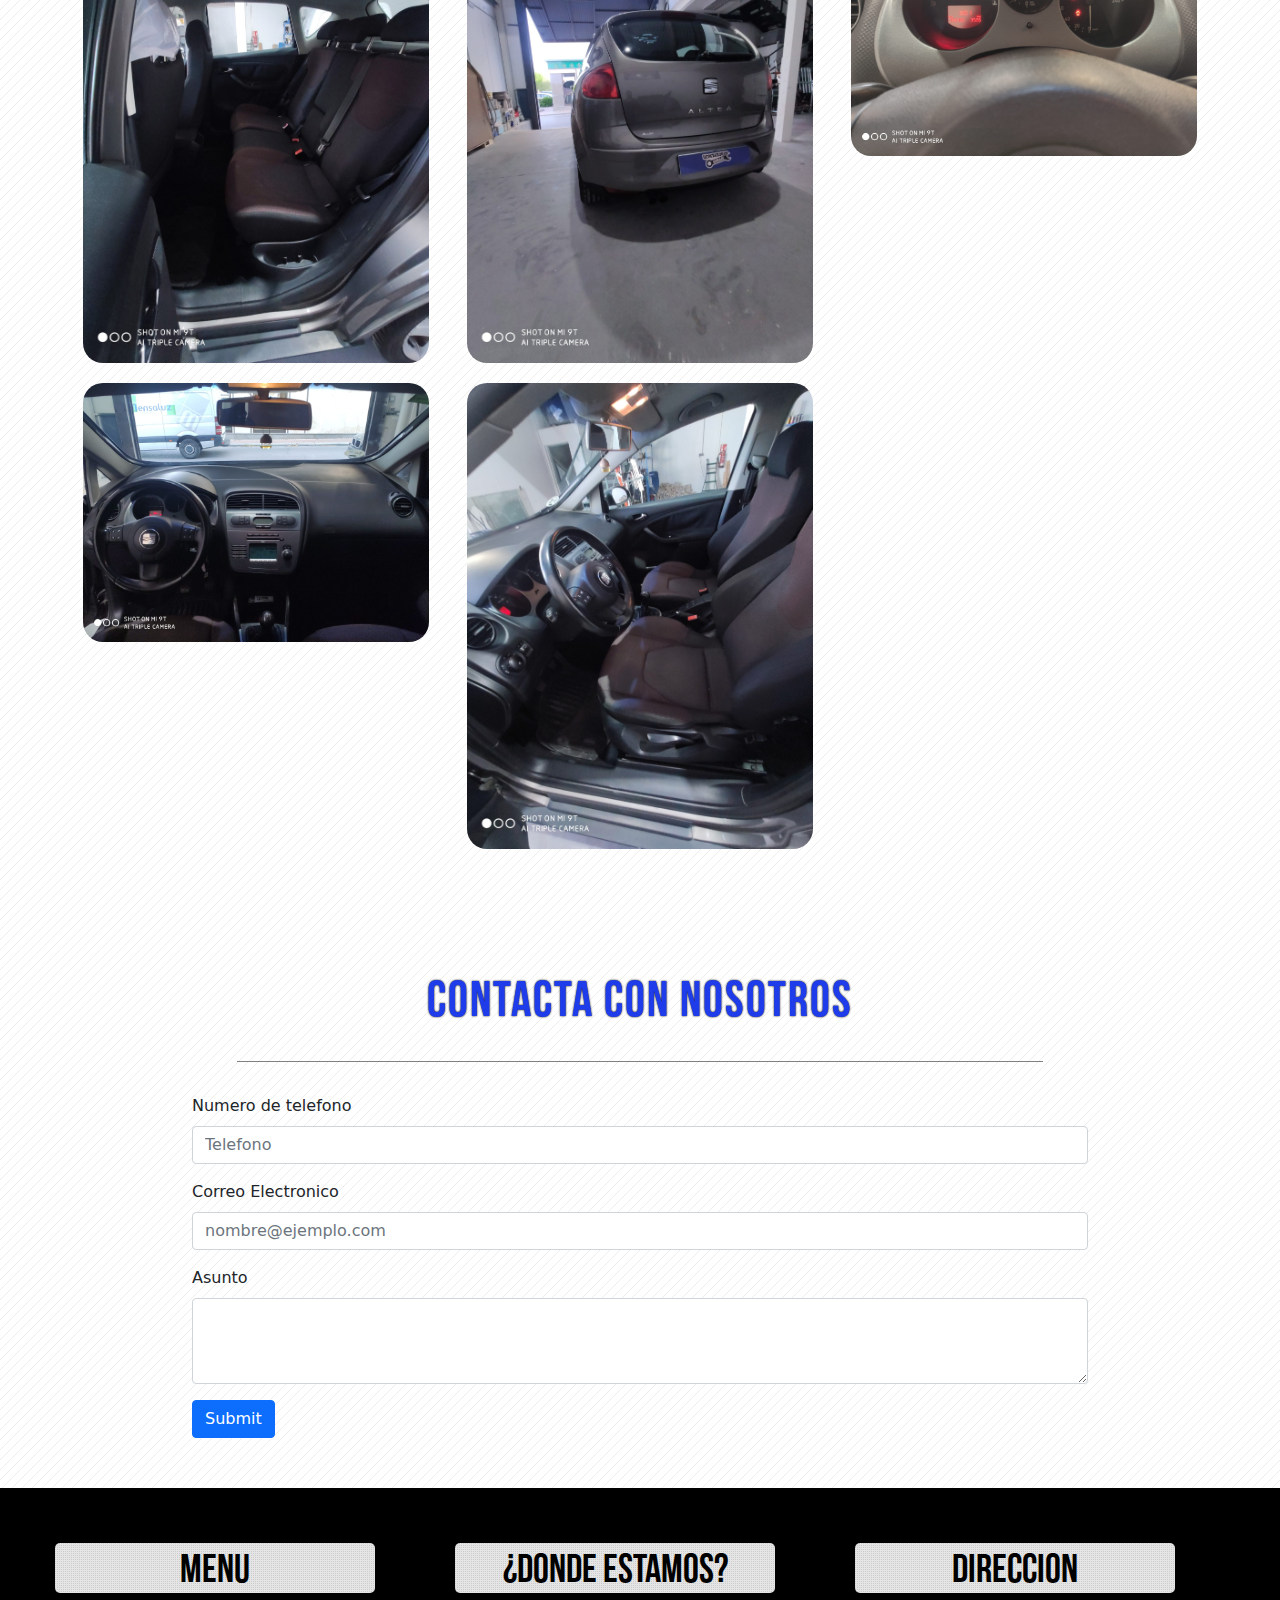
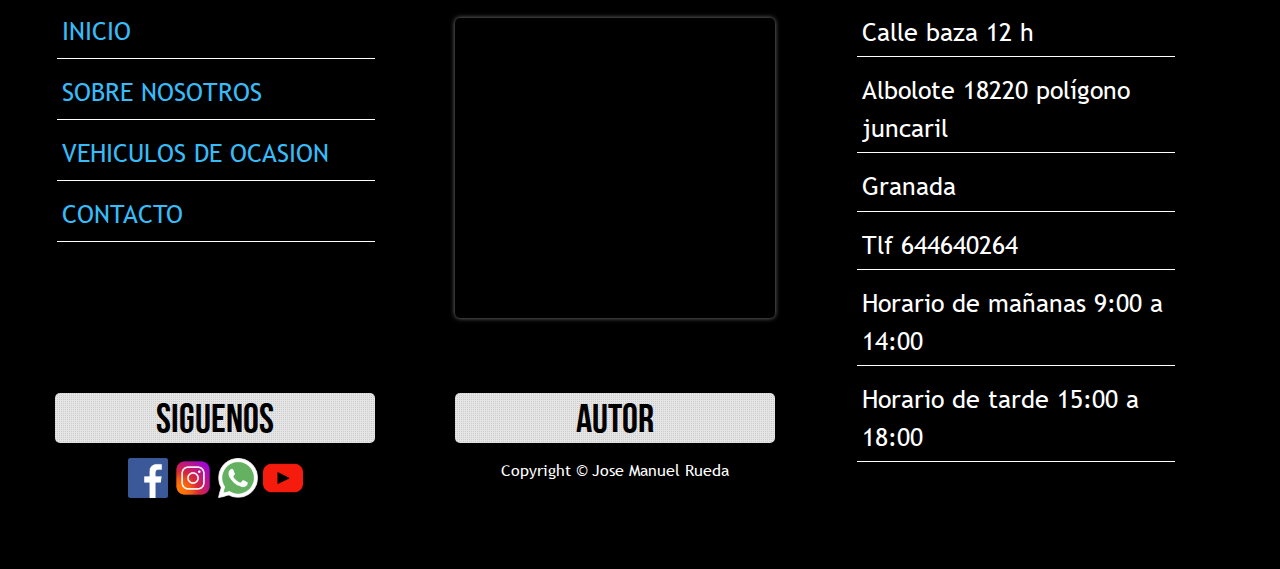
==== commit cfef687e: "S" ====
--- a/efectos.html
+++ b/efectos.html
@@ -84,7 +84,10 @@
             <h2 class="titulos">VEHICULOS DE OCASION</h2>
             <div id="c3">
                 <h4>CITROEN - C3 <p>Se vende coche muy funcional, perfecto para utilizar en ciudad. Chapa y tapicería en
-                        perfecto estado, color Azul, kilometros: 129736. Para más información, contactar sin problema.
+                        perfecto estado, color Azul, kilometros: 129736. Para más información, contactar sin problema <a
+                            href=" https://api.whatsapp.com/send?phone=34644640264">AQUI.
+
+                        </a>
                     </p>
                 </h4>
                 <img src="img/vehiculos-ocasion/c3/img1.jpeg" alt="">
@@ -95,12 +98,39 @@
             </div>
             <div id="c3">
                 <h4>Xciting 400i ABS<p>Moto de ocasión en perfecto estado, totalmente revisada.Para mas informacion no
-                        dudes en contactarnos.</p>
+                        dudes en contactarnos <a href=" https://api.whatsapp.com/send?phone=34644640264">AQUI.
+
+                        </a></p>
                 </h4>
                 <img src="img/vehiculos-ocasion/Xciting/WhatsApp Image 2021-03-17 at 18.20.09.jpeg" alt="">
                 <img src="img/vehiculos-ocasion/Xciting/WhatsApp Image 2021-03-17 at 18.20.12 (1).jpeg" alt="">
                 <img src="img/vehiculos-ocasion/Xciting/WhatsApp Image 2021-03-17 at 18.20.12 (2).jpeg" alt="">
                 <img src="img/vehiculos-ocasion/Xciting/WhatsApp Image 2021-03-17 at 18.20.12.jpeg" alt="">
+
+            </div>
+            <div id="c3">
+                <h4>Seat Altea 2.0 TDI 140 CV<p>Seat Altea 1.9tdi 105cvs vehiculo nacional con el motor mas fiable del
+                        grupo vag. Se encuentra totalmente revisado y con todos los mantenimientos hecho como son correa
+                        de distribucion, embrague y bimasa etc. Gran oportunidad por estado y
+                        precio. Como extras se encuentra muy bien
+                        equipado; *Llantas de aluminio *Volante multifuncion *Espejos autoplegado *Sensor de luces
+                        *Entrada de audio Auxiliar *Tempomat velicidad crucero *Esp control de estabilidad *Set control
+                        de presion de neumaticos *Cristales privacidad homologados *Faros antinieblas Etc Dispone de
+                        adhesivo Dgt B para poder entrar en las grandes ciudades. Gestion de venta directa
+                        <a href=" https://api.whatsapp.com/send?phone=34644640264">AQUI
+
+                        </a>
+                    </p>
+                </h4>
+                <img src="img/vehiculos-ocasion/altea/WhatsApp Image 2021-04-07 at 09.03.17 (1).jpeg" alt="">
+                <img src="img/vehiculos-ocasion/altea/WhatsApp Image 2021-04-07 at 09.03.17 (3).jpeg" alt="">
+                <img src="img/vehiculos-ocasion/altea/WhatsApp Image 2021-04-07 at 09.03.17 (5).jpeg" alt="">
+                <img src="img/vehiculos-ocasion/altea/WhatsApp Image 2021-04-07 at 09.03.17 (6).jpeg" alt="">
+                <img src="img/vehiculos-ocasion/altea/WhatsApp Image 2021-04-07 at 09.03.17 (7).jpeg" alt="">
+                <img src="img/vehiculos-ocasion/altea/WhatsApp Image 2021-04-07 at 09.03.18 (1).jpeg" alt="">
+                <img src="img/vehiculos-ocasion/altea/WhatsApp Image 2021-04-07 at 09.03.18 (2).jpeg" alt="">
+                <img src="img/vehiculos-ocasion/altea/WhatsApp Image 2021-04-07 at 09.03.18.jpeg" alt="">
+
 
             </div>
         </div>
